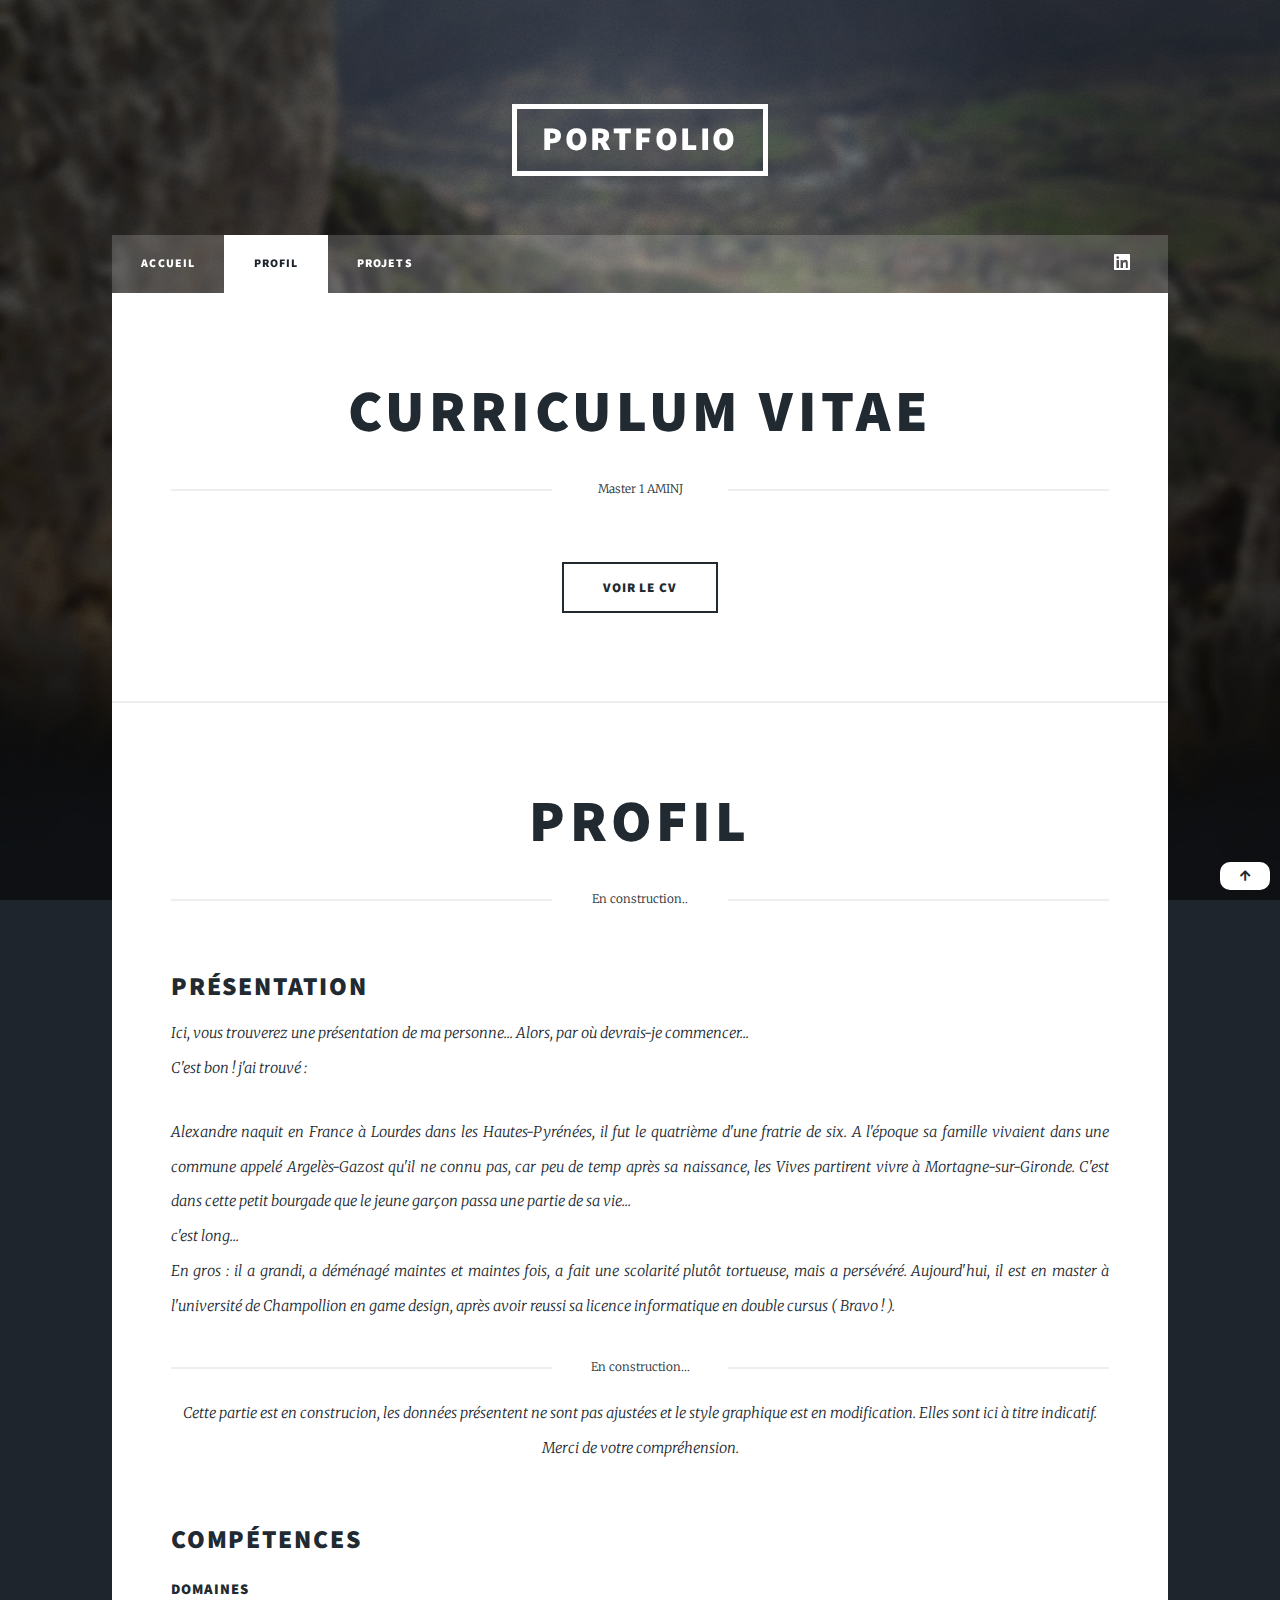
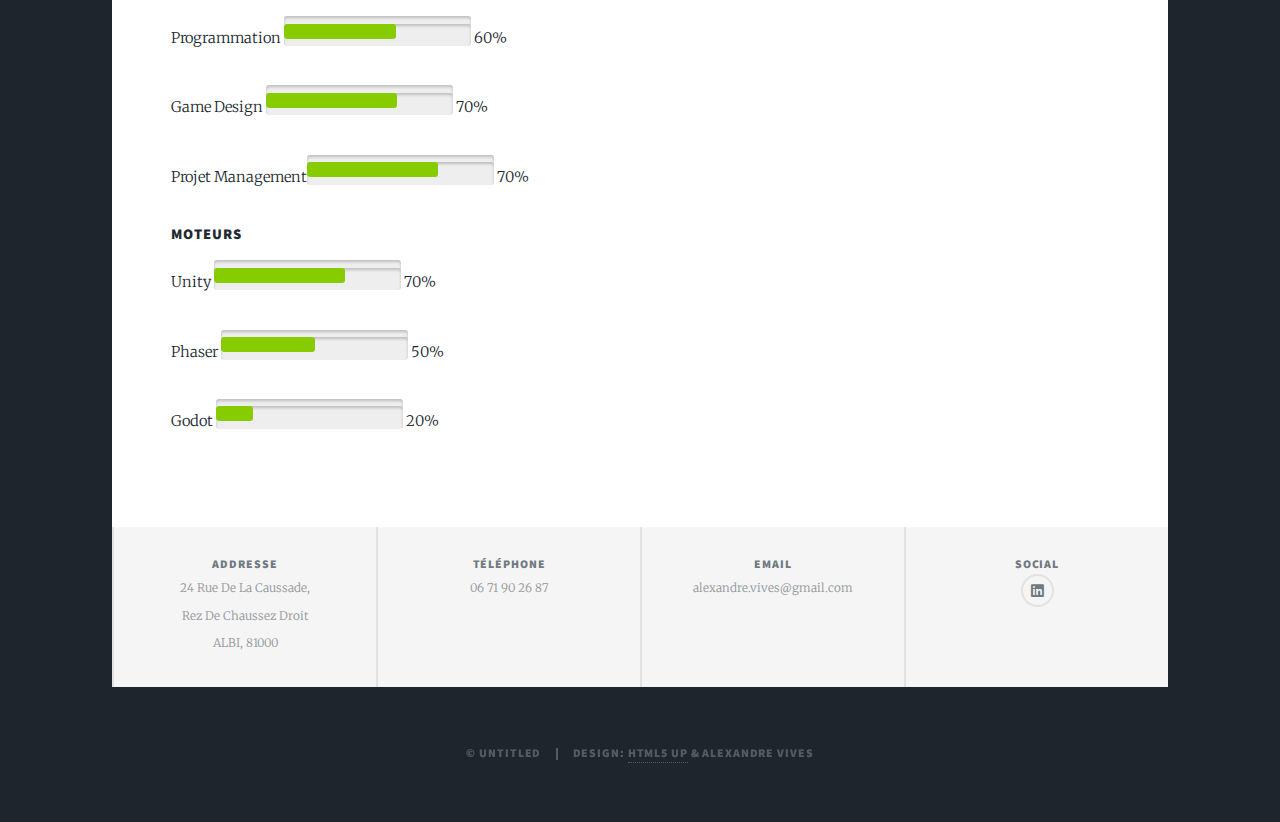
==== profil.html @ 9de9e800 "Add files via upload" ====
<!DOCTYPE HTML>
<!--
	Massively by HTML5 UP
	html5up.net | @ajlkn
	Free for personal and commercial use under the CCA 3.0 license (html5up.net/license)
-->
<html>
	<head>
		<title>Curriculum Vitae - Portfolio Alexandre Vives</title>
		<meta charset="utf-8" />
		<meta name="viewport" content="width=device-width, initial-scale=1, user-scalable=no" />
		<link rel="stylesheet" href="assets/css/main.css" />
		<noscript><link rel="stylesheet" href="assets/css/noscript.css" /></noscript>
	</head>
	<body class="is-preload">
		<a id="myBtn" href="#header" class="icon solid solo fa-arrow-up scrolly"></a>
		<!-- Wrapper -->
			<div id="wrapper">

				<!-- Header -->
					<header id="header">
						<a href="index.html" class="logo">Portfolio</a>
					</header>

				<div id="navInsert">

				</div>

				<!-- Main -->
					<div id="main">
						<!-- CV -->
						<article class="post">
							<header class="major">
								<h2>Curriculum Vitae</h2>
								<span class="announce">Master 1 AMINJ</span>
							</header>
							<ul class="actions special">
								<li><a href="https://drive.google.com/open?id=1Zf-9jt9kd5kHtV3uzMvrws8bIlrzNsgl" target="_blank" class="button large">Voir le CV</a></li>
							</ul>							
						</article>

						<!-- Profil -->

						
						<section class="post">
							<article>
								<header class="major">
									<h2>Profil</h2>
									<span class="announce">En construction..</span>
								</header>	
							</article>

							<article>
								<header>
									<h2>Présentation</h2>
									<p>Ici, vous trouverez une présentation de ma personne... Alors, par où devrais-je commencer...</br>
										C'est bon ! j'ai trouvé :</p>
									<p><em>Alexandre naquit en France à Lourdes dans les Hautes-Pyrénées, il fut le quatrième d'une fratrie de six. A l'époque sa famille vivaient dans une commune appelé Argelès-Gazost qu'il ne connu pas, car peu de temp après sa naissance, les Vives partirent vivre à Mortagne-sur-Gironde. C'est dans cette petit bourgade que le jeune garçon passa une partie de sa vie...</em> </br>c'est long... </br>
										En gros : il a grandi, a déménagé maintes et maintes fois, a fait une scolarité plutôt tortueuse, mais a persévéré. Aujourd'hui, il est en master à l'université de Champollion en game design, après avoir reussi sa licence informatique en double cursus ( Bravo ! ). </p>
								</header>
							</article>
							
							<article>
								<header class="major">
									<span class="announce">En construction...</span>
									<p>Cette partie est en construcion, les données présentent ne sont pas ajustées et le style graphique est en modification. Elles sont ici à titre indicatif. Merci de votre compréhension.</p>
								</header>	
							</article>
							
							<article>
								<header>
									<h2>Compétences</h2>
								</header>
								<div>
									<div>
										<h4>Domaines</h4>
										<div class="xp styled">
											<p>Programmation <meter min="0" value="60" max="100"></meter> 60%</p>
											<p>Game Design <meter min="0" value="70" max="100"></meter> 70%</p>
											<p>Projet Management<meter min="0" value="70" max="100"></meter> 70%</p>
										</div>
									</div>
									<div>
										<h4>Moteurs</h4>
										<div class="xp styled">
											<p>Unity <meter min="0" value="70" max="100"></meter> 70%</p>
											<p>Phaser <meter min="0" value="50" max="100"></meter> 50%</p>
											<p>Godot <meter min="0" value="20" max="100"></meter> 20%</p>
										</div>
									</div>
								</div>
								
							</article>
						</section>

							

					</div>

				<!-- Footer -->
			<div id="footerInsert">

			</div>

		<!-- Scripts -->
			<script src="assets/js/jquery.min.js"></script>
			<script src="assets/js/jquery.scrollex.min.js"></script>
			<script src="assets/js/jquery.scrolly.min.js"></script>
			<script src="assets/js/browser.min.js"></script>
			<script src="assets/js/breakpoints.min.js"></script>
			<script src="assets/js/util.js"></script>
			<script src="assets/js/main.js"></script>
			<script src="assets/js/insertTemplate.js"></script>

	</body>
</html>
---- assets/css/main.css ----
@import url(fontawesome-all.min.css);
@import url("https://fonts.googleapis.com/css?family=Merriweather:300,700,300italic,700italic|Source+Sans+Pro:900");

/*
	Massively by HTML5 UP
	html5up.net | @ajlkn
	Free for personal and commercial use under the CCA 3.0 license (html5up.net/license)
*/

html, body, div, span, applet, object,
iframe, h1, h2, h3, h4, h5, h6, p, blockquote,
pre, a, abbr, acronym, address, big, cite,
code, del, dfn, em, img, ins, kbd, q, s, samp,
small, strike, strong, sub, sup, tt, var, b,
u, i, center, dl, dt, dd, ol, ul, li, fieldset,
form, label, legend, table, caption, tbody,
tfoot, thead, tr, th, td, article, aside,
canvas, details, embed, figure, figcaption,
footer, header, hgroup, menu, nav, output, ruby,
section, summary, time, mark, audio, video, iframe {
	margin: 0;
	padding: 0;
	border: 0;
	font-size: 100%;
	font: inherit;
	vertical-align: baseline;}

article, aside, details, figcaption, figure,
footer, header, hgroup, menu, nav, section {
	display: block;}

body {
	line-height: 1;
}

ol, ul {
	list-style: none;
}

blockquote, q {
	quotes: none;
}

	blockquote:before, blockquote:after, q:before, q:after {
		content: '';
		content: none;
	}

table {
	border-collapse: collapse;
	border-spacing: 0;
}

body {
	-webkit-text-size-adjust: none;
}

mark {
	background-color: transparent;
	color: inherit;
}

input::-moz-focus-inner {
	border: 0;
	padding: 0;
}

input, select, textarea {
	-moz-appearance: none;
	-webkit-appearance: none;
	-ms-appearance: none;
	appearance: none;
}

/* Barre de progression */
.styled meter {
  /* Reset the default appearance */
  -webkit-appearance: none;
  -moz-appearance: none;
  appearance: none;

  width: 20%;
  height: 30px;
  
  /* For Firefox */
  background: #EEE;
  box-shadow: 0 2px 3px rgba(0,0,0,0.2) inset;
  border-radius: 3px;
}

.styled meter::-webkit-meter-bar {
	background: #EEE;
	box-shadow: 0 2px 3px rgba(0,0,0,0.2) inset;
	border-radius: 3px;
  }
  
  .styled meter::-webkit-meter-optimum-value,
  .styled meter::-webkit-meter-suboptimum-value,
  .styled meter::-webkit-meter-even-less-good-value {
	border-radius: 3px;
  }
  
  .styled meter::-webkit-meter-optimum-value {
	background: #86CC00;
  }
  
  .styled meter::-webkit-meter-suboptimum-value {
	background: #FFDB1A;
  }
  
  .styled meter::-webkit-meter-even-less-good-value  {
	background: #CC4600;
  }
  
  
  /* Firefox */
  .styled meter::-moz-meter-bar {
	border-radius: 3px;
  }
  
  .styled meter:-moz-meter-optimum::-moz-meter-bar {
	background: #86CC00;
  }
  
  .styled meter:-moz-meter-sub-optimum::-moz-meter-bar {
	background: #FFDB1A;
  }
  
  .styled meter:-moz-meter-sub-sub-optimum::-moz-meter-bar {
	background: #CC4600;
  }

header > .announce {
	display: block;
	font-size: 0.8rem;
	height: 1;
	margin: 0 0 1rem 0;
	position: relative;
}

header.announce > .announce {
	font-size: 1rem;
	margin: 0 0 4rem 0;
}

	header.major > .announce:before, header.major > .announce:after {
		content: '';
		display: block;
		position: absolute;
		top: 50%;
		width: calc(50% - 6rem);
		border-top: solid 2px;
	}

	header.major > .announce:before {
		left: 0;
	}

	header.major > .announce:after {
		right: 0;
	}

	header.major .announce:before, header.major .announce:after {
		border-top-color: #eeeeee;
	}

/*Floating Back-To-Top Button*/
#myBtn {
	position: fixed;
	text-align: center;
	bottom: 10px;
	right: 10px;
	max-width: 50px;
	width: 100%;
	font-size: 12px;
	border-color: rgba(255, 255, 255, 0.2);
	background-color: rgb(255,255,255);
	border-radius: 10px;
	z-index: 2;

}
/*On Hover Color Change*/
#myBtn:hover {
	background-color: rgba(255, 255, 255, 0.2);
}

/* Basic */

	@-ms-viewport {
		width: device-width;
	}

	body {
		-ms-overflow-style: scrollbar;
	}

	@media screen and (max-width: 480px) {

		html, body {
			min-width: 320px;
		}

	}

	html {
		box-sizing: border-box;
	}

	*, *:before, *:after {
		box-sizing: inherit;
	}

	body {
		background-color: #1e252d;
	}

		body.is-preload *, body.is-preload *:before, body.is-preload *:after {
			-moz-animation: none !important;
			-webkit-animation: none !important;
			-ms-animation: none !important;
			animation: none !important;
			-moz-transition: none !important;
			-webkit-transition: none !important;
			-ms-transition: none !important;
			transition: none !important;
		}

/* Type */

	html {
		font-size: 16pt;
	}

		@media screen and (max-width: 1680px) {

			html {
				font-size: 12pt;
			}

		}

		@media screen and (max-width: 1280px) {

			html {
				font-size: 11pt;
			}

		}

		@media screen and (max-width: 360px) {

			html {
				font-size: 10pt;
			}

		}

	body {
		color: #212931;
	}

	body, input, select, textarea {
		font-family: "Merriweather", Georgia, serif;
		font-weight: 300;
		font-size: 1rem;
		line-height: 2.375;
	}

	a {
		-moz-transition: color 0.2s ease-in-out, background-color 0.2s ease-in-out, border-color 0.2s ease-in-out, box-shadow 0.2s ease-in-out;
		-webkit-transition: color 0.2s ease-in-out, background-color 0.2s ease-in-out, border-color 0.2s ease-in-out, box-shadow 0.2s ease-in-out;
		-ms-transition: color 0.2s ease-in-out, background-color 0.2s ease-in-out, border-color 0.2s ease-in-out, box-shadow 0.2s ease-in-out;
		transition: color 0.2s ease-in-out, background-color 0.2s ease-in-out, border-color 0.2s ease-in-out, box-shadow 0.2s ease-in-out;
		border-bottom: dotted 1px;
		text-decoration: none;
	}

		a:hover {
			border-bottom-color: transparent;
		}

	strong, b {
		font-weight: 600;
	}

	em, i {
		font-style: italic;
	}

	p {
		text-align: justify;
		margin: 0 0 2rem 0;
	}

	h1, h2, h3, h4, h5, h6 {
		font-family: "Source Sans Pro", Helvetica, sans-serif;
		font-weight: 900;
		line-height: 1.5;
		letter-spacing: 0.075em;
		text-transform: uppercase;
		margin: 0 0 1rem 0;
	}

		h1 a, h2 a, h3 a, h4 a, h5 a, h6 a {
			border-bottom: 0;
			color: inherit;
			text-decoration: none;
		}

	h1 {
		font-size: 4rem;
		line-height: 1.1;
		margin: 0 0 2rem 0;
	}

	h2 {
		font-size: 1.75rem;
		line-height: 1.3;
		margin: 0 0 1.5rem 0;
	}

	h3 {
		font-size: 1.25rem;
		margin: 0 0 1.5rem 0;
	}

	h4 {
		font-size: 1rem;
	}

	h5 {
		font-size: 0.9rem;
	}

	h6 {
		font-size: 0.8rem;
	}

	sub {
		font-size: 0.8rem;
		position: relative;
		top: 0.5rem;
	}

	sup {
		font-size: 0.8rem;
		position: relative;
		top: -0.5rem;
	}

	blockquote {
		border-left: solid 4px;
		font-style: italic;
		margin: 0 0 2rem 0;
		padding: 0.5rem 0 0.5rem 2rem;
	}

	code {
		border: solid 2px;
		font-family: "Courier New", monospace;
		font-size: 0.9rem;
		margin: 0 0.25rem;
		padding: 0.25rem 0.65rem;
	}

	pre {
		-webkit-overflow-scrolling: touch;
		font-family: "Courier New", monospace;
		font-size: 0.9rem;
		margin: 0 0 2rem 0;
	}

		pre code {
			display: block;
			line-height: 1.75;
			padding: 1rem 1.5rem;
			overflow-x: auto;
		}

	hr {
		border: 0;
		border-bottom: solid 2px;
		margin: 3rem 0;
	}

		hr.major {
			margin: 5rem 0;
		}

	.align-left {
		text-align: left;
	}

	.align-center {
		text-align: center;
	}

	.align-right {
		text-align: right;
	}

	input, select, textarea {
		color: #212931;
	}

	a {
		color: #212931;
		border-bottom-color: rgba(33, 41, 49, 0.5);
	}

		a:hover {
			border-bottom-color: transparent;
			color: #18bfef !important;
		}

	strong, b {
		color: #212931;
	}

	h1, h2, h3, h4, h5, h6 {
		color: #212931;
	}

	blockquote {
		border-left-color: #eeeeee;
	}

	code {
		background: rgba(220, 220, 220, 0.25);
		border-color: #eeeeee;
	}

	hr {
		border-bottom-color: #eeeeee;
	}

/* Row */

	.row {
		display: flex;
		flex-wrap: wrap;
		box-sizing: border-box;
		align-items: stretch;
	}

		.row > * {
			box-sizing: border-box;
		}

		.row.gtr-uniform > * > :last-child {
			margin-bottom: 0;
		}

		.row.aln-left {
			justify-content: flex-start;
		}

		.row.aln-center {
			justify-content: center;
		}

		.row.aln-right {
			justify-content: flex-end;
		}

		.row.aln-top {
			align-items: flex-start;
		}

		.row.aln-middle {
			align-items: center;
		}

		.row.aln-bottom {
			align-items: flex-end;
		}

		.row > .imp {
			order: -1;
		}

		.row > .col-1 {
			width: 8.33333%;
		}

		.row > .off-1 {
			margin-left: 8.33333%;
		}

		.row > .col-2 {
			width: 16.66667%;
		}

		.row > .off-2 {
			margin-left: 16.66667%;
		}

		.row > .col-3 {
			width: 25%;
		}

		.row > .off-3 {
			margin-left: 25%;
		}

		.row > .col-4 {
			width: 33.33333%;
		}

		.row > .off-4 {
			margin-left: 33.33333%;
		}

		.row > .col-5 {
			width: 41.66667%;
		}

		.row > .off-5 {
			margin-left: 41.66667%;
		}

		.row > .col-6 {
			width: 50%;
		}

		.row > .off-6 {
			margin-left: 50%;
		}

		.row > .col-7 {
			width: 58.33333%;
		}

		.row > .off-7 {
			margin-left: 58.33333%;
		}

		.row > .col-8 {
			width: 66.66667%;
		}

		.row > .off-8 {
			margin-left: 66.66667%;
		}

		.row > .col-9 {
			width: 75%;
		}

		.row > .off-9 {
			margin-left: 75%;
		}

		.row > .col-10 {
			width: 83.33333%;
		}

		.row > .off-10 {
			margin-left: 83.33333%;
		}

		.row > .col-11 {
			width: 91.66667%;
		}

		.row > .off-11 {
			margin-left: 91.66667%;
		}

		.row > .col-12 {
			width: 100%;
		}

		.row > .off-12 {
			margin-left: 100%;
		}

		.row.gtr-0 {
			margin-top: 0;
			margin-left: 0rem;
		}

			.row.gtr-0 > * {
				padding: 0 0 0 0rem;
			}

			.row.gtr-0.gtr-uniform {
				margin-top: 0rem;
			}

				.row.gtr-0.gtr-uniform > * {
					padding-top: 0rem;
				}

		.row.gtr-25 {
			margin-top: 0;
			margin-left: -0.375rem;
		}

			.row.gtr-25 > * {
				padding: 0 0 0 0.375rem;
			}

			.row.gtr-25.gtr-uniform {
				margin-top: -0.375rem;
			}

				.row.gtr-25.gtr-uniform > * {
					padding-top: 0.375rem;
				}

		.row.gtr-50 {
			margin-top: 0;
			margin-left: -0.75rem;
		}

			.row.gtr-50 > * {
				padding: 0 0 0 0.75rem;
			}

			.row.gtr-50.gtr-uniform {
				margin-top: -0.75rem;
			}

				.row.gtr-50.gtr-uniform > * {
					padding-top: 0.75rem;
				}

		.row {
			margin-top: 0;
			margin-left: -1.5rem;
		}

			.row > * {
				padding: 0 0 0 1.5rem;
			}

			.row.gtr-uniform {
				margin-top: -1.5rem;
			}

				.row.gtr-uniform > * {
					padding-top: 1.5rem;
				}

		.row.gtr-150 {
			margin-top: 0;
			margin-left: -2.25rem;
		}

			.row.gtr-150 > * {
				padding: 0 0 0 2.25rem;
			}

			.row.gtr-150.gtr-uniform {
				margin-top: -2.25rem;
			}

				.row.gtr-150.gtr-uniform > * {
					padding-top: 2.25rem;
				}

		.row.gtr-200 {
			margin-top: 0;
			margin-left: -3rem;
		}

			.row.gtr-200 > * {
				padding: 0 0 0 3rem;
			}

			.row.gtr-200.gtr-uniform {
				margin-top: -3rem;
			}

				.row.gtr-200.gtr-uniform > * {
					padding-top: 3rem;
				}

		@media screen and (max-width: 1680px) {

			.row {
				display: flex;
				flex-wrap: wrap;
				box-sizing: border-box;
				align-items: stretch;
			}

				.row > * {
					box-sizing: border-box;
				}

				.row.gtr-uniform > * > :last-child {
					margin-bottom: 0;
				}

				.row.aln-left {
					justify-content: flex-start;
				}

				.row.aln-center {
					justify-content: center;
				}

				.row.aln-right {
					justify-content: flex-end;
				}

				.row.aln-top {
					align-items: flex-start;
				}

				.row.aln-middle {
					align-items: center;
				}

				.row.aln-bottom {
					align-items: flex-end;
				}

				.row > .imp-xlarge {
					order: -1;
				}

				.row > .col-1-xlarge {
					width: 8.33333%;
				}

				.row > .off-1-xlarge {
					margin-left: 8.33333%;
				}

				.row > .col-2-xlarge {
					width: 16.66667%;
				}

				.row > .off-2-xlarge {
					margin-left: 16.66667%;
				}

				.row > .col-3-xlarge {
					width: 25%;
				}

				.row > .off-3-xlarge {
					margin-left: 25%;
				}

				.row > .col-4-xlarge {
					width: 33.33333%;
				}

				.row > .off-4-xlarge {
					margin-left: 33.33333%;
				}

				.row > .col-5-xlarge {
					width: 41.66667%;
				}

				.row > .off-5-xlarge {
					margin-left: 41.66667%;
				}

				.row > .col-6-xlarge {
					width: 50%;
				}

				.row > .off-6-xlarge {
					margin-left: 50%;
				}

				.row > .col-7-xlarge {
					width: 58.33333%;
				}

				.row > .off-7-xlarge {
					margin-left: 58.33333%;
				}

				.row > .col-8-xlarge {
					width: 66.66667%;
				}

				.row > .off-8-xlarge {
					margin-left: 66.66667%;
				}

				.row > .col-9-xlarge {
					width: 75%;
				}

				.row > .off-9-xlarge {
					margin-left: 75%;
				}

				.row > .col-10-xlarge {
					width: 83.33333%;
				}

				.row > .off-10-xlarge {
					margin-left: 83.33333%;
				}

				.row > .col-11-xlarge {
					width: 91.66667%;
				}

				.row > .off-11-xlarge {
					margin-left: 91.66667%;
				}

				.row > .col-12-xlarge {
					width: 100%;
				}

				.row > .off-12-xlarge {
					margin-left: 100%;
				}

				.row.gtr-0 {
					margin-top: 0;
					margin-left: 0rem;
				}

					.row.gtr-0 > * {
						padding: 0 0 0 0rem;
					}

					.row.gtr-0.gtr-uniform {
						margin-top: 0rem;
					}

						.row.gtr-0.gtr-uniform > * {
							padding-top: 0rem;
						}

				.row.gtr-25 {
					margin-top: 0;
					margin-left: -0.375rem;
				}

					.row.gtr-25 > * {
						padding: 0 0 0 0.375rem;
					}

					.row.gtr-25.gtr-uniform {
						margin-top: -0.375rem;
					}

						.row.gtr-25.gtr-uniform > * {
							padding-top: 0.375rem;
						}

				.row.gtr-50 {
					margin-top: 0;
					margin-left: -0.75rem;
				}

					.row.gtr-50 > * {
						padding: 0 0 0 0.75rem;
					}

					.row.gtr-50.gtr-uniform {
						margin-top: -0.75rem;
					}

						.row.gtr-50.gtr-uniform > * {
							padding-top: 0.75rem;
						}

				.row {
					margin-top: 0;
					margin-left: -1.5rem;
				}

					.row > * {
						padding: 0 0 0 1.5rem;
					}

					.row.gtr-uniform {
						margin-top: -1.5rem;
					}

						.row.gtr-uniform > * {
							padding-top: 1.5rem;
						}

				.row.gtr-150 {
					margin-top: 0;
					margin-left: -2.25rem;
				}

					.row.gtr-150 > * {
						padding: 0 0 0 2.25rem;
					}

					.row.gtr-150.gtr-uniform {
						margin-top: -2.25rem;
					}

						.row.gtr-150.gtr-uniform > * {
							padding-top: 2.25rem;
						}

				.row.gtr-200 {
					margin-top: 0;
					margin-left: -3rem;
				}

					.row.gtr-200 > * {
						padding: 0 0 0 3rem;
					}

					.row.gtr-200.gtr-uniform {
						margin-top: -3rem;
					}

						.row.gtr-200.gtr-uniform > * {
							padding-top: 3rem;
						}

		}

		@media screen and (max-width: 1280px) {

			.row {
				display: flex;
				flex-wrap: wrap;
				box-sizing: border-box;
				align-items: stretch;
			}

				.row > * {
					box-sizing: border-box;
				}

				.row.gtr-uniform > * > :last-child {
					margin-bottom: 0;
				}

				.row.aln-left {
					justify-content: flex-start;
				}

				.row.aln-center {
					justify-content: center;
				}

				.row.aln-right {
					justify-content: flex-end;
				}

				.row.aln-top {
					align-items: flex-start;
				}

				.row.aln-middle {
					align-items: center;
				}

				.row.aln-bottom {
					align-items: flex-end;
				}

				.row > .imp-large {
					order: -1;
				}

				.row > .col-1-large {
					width: 8.33333%;
				}

				.row > .off-1-large {
					margin-left: 8.33333%;
				}

				.row > .col-2-large {
					width: 16.66667%;
				}

				.row > .off-2-large {
					margin-left: 16.66667%;
				}

				.row > .col-3-large {
					width: 25%;
				}

				.row > .off-3-large {
					margin-left: 25%;
				}

				.row > .col-4-large {
					width: 33.33333%;
				}

				.row > .off-4-large {
					margin-left: 33.33333%;
				}

				.row > .col-5-large {
					width: 41.66667%;
				}

				.row > .off-5-large {
					margin-left: 41.66667%;
				}

				.row > .col-6-large {
					width: 50%;
				}

				.row > .off-6-large {
					margin-left: 50%;
				}

				.row > .col-7-large {
					width: 58.33333%;
				}

				.row > .off-7-large {
					margin-left: 58.33333%;
				}

				.row > .col-8-large {
					width: 66.66667%;
				}

				.row > .off-8-large {
					margin-left: 66.66667%;
				}

				.row > .col-9-large {
					width: 75%;
				}

				.row > .off-9-large {
					margin-left: 75%;
				}

				.row > .col-10-large {
					width: 83.33333%;
				}

				.row > .off-10-large {
					margin-left: 83.33333%;
				}

				.row > .col-11-large {
					width: 91.66667%;
				}

				.row > .off-11-large {
					margin-left: 91.66667%;
				}

				.row > .col-12-large {
					width: 100%;
				}

				.row > .off-12-large {
					margin-left: 100%;
				}

				.row.gtr-0 {
					margin-top: 0;
					margin-left: 0rem;
				}

					.row.gtr-0 > * {
						padding: 0 0 0 0rem;
					}

					.row.gtr-0.gtr-uniform {
						margin-top: 0rem;
					}

						.row.gtr-0.gtr-uniform > * {
							padding-top: 0rem;
						}

				.row.gtr-25 {
					margin-top: 0;
					margin-left: -0.375rem;
				}

					.row.gtr-25 > * {
						padding: 0 0 0 0.375rem;
					}

					.row.gtr-25.gtr-uniform {
						margin-top: -0.375rem;
					}

						.row.gtr-25.gtr-uniform > * {
							padding-top: 0.375rem;
						}

				.row.gtr-50 {
					margin-top: 0;
					margin-left: -0.75rem;
				}

					.row.gtr-50 > * {
						padding: 0 0 0 0.75rem;
					}

					.row.gtr-50.gtr-uniform {
						margin-top: -0.75rem;
					}

						.row.gtr-50.gtr-uniform > * {
							padding-top: 0.75rem;
						}

				.row {
					margin-top: 0;
					margin-left: -1.5rem;
				}

					.row > * {
						padding: 0 0 0 1.5rem;
					}

					.row.gtr-uniform {
						margin-top: -1.5rem;
					}

						.row.gtr-uniform > * {
							padding-top: 1.5rem;
						}

				.row.gtr-150 {
					margin-top: 0;
					margin-left: -2.25rem;
				}

					.row.gtr-150 > * {
						padding: 0 0 0 2.25rem;
					}

					.row.gtr-150.gtr-uniform {
						margin-top: -2.25rem;
					}

						.row.gtr-150.gtr-uniform > * {
							padding-top: 2.25rem;
						}

				.row.gtr-200 {
					margin-top: 0;
					margin-left: -3rem;
				}

					.row.gtr-200 > * {
						padding: 0 0 0 3rem;
					}

					.row.gtr-200.gtr-uniform {
						margin-top: -3rem;
					}

						.row.gtr-200.gtr-uniform > * {
							padding-top: 3rem;
						}

		}

		@media screen and (max-width: 980px) {

			.row {
				display: flex;
				flex-wrap: wrap;
				box-sizing: border-box;
				align-items: stretch;
			}

				.row > * {
					box-sizing: border-box;
				}

				.row.gtr-uniform > * > :last-child {
					margin-bottom: 0;
				}

				.row.aln-left {
					justify-content: flex-start;
				}

				.row.aln-center {
					justify-content: center;
				}

				.row.aln-right {
					justify-content: flex-end;
				}

				.row.aln-top {
					align-items: flex-start;
				}

				.row.aln-middle {
					align-items: center;
				}

				.row.aln-bottom {
					align-items: flex-end;
				}

				.row > .imp-medium {
					order: -1;
				}

				.row > .col-1-medium {
					width: 8.33333%;
				}

				.row > .off-1-medium {
					margin-left: 8.33333%;
				}

				.row > .col-2-medium {
					width: 16.66667%;
				}

				.row > .off-2-medium {
					margin-left: 16.66667%;
				}

				.row > .col-3-medium {
					width: 25%;
				}

				.row > .off-3-medium {
					margin-left: 25%;
				}

				.row > .col-4-medium {
					width: 33.33333%;
				}

				.row > .off-4-medium {
					margin-left: 33.33333%;
				}

				.row > .col-5-medium {
					width: 41.66667%;
				}

				.row > .off-5-medium {
					margin-left: 41.66667%;
				}

				.row > .col-6-medium {
					width: 50%;
				}

				.row > .off-6-medium {
					margin-left: 50%;
				}

				.row > .col-7-medium {
					width: 58.33333%;
				}

				.row > .off-7-medium {
					margin-left: 58.33333%;
				}

				.row > .col-8-medium {
					width: 66.66667%;
				}

				.row > .off-8-medium {
					margin-left: 66.66667%;
				}

				.row > .col-9-medium {
					width: 75%;
				}

				.row > .off-9-medium {
					margin-left: 75%;
				}

				.row > .col-10-medium {
					width: 83.33333%;
				}

				.row > .off-10-medium {
					margin-left: 83.33333%;
				}

				.row > .col-11-medium {
					width: 91.66667%;
				}

				.row > .off-11-medium {
					margin-left: 91.66667%;
				}

				.row > .col-12-medium {
					width: 100%;
				}

				.row > .off-12-medium {
					margin-left: 100%;
				}

				.row.gtr-0 {
					margin-top: 0;
					margin-left: 0rem;
				}

					.row.gtr-0 > * {
						padding: 0 0 0 0rem;
					}

					.row.gtr-0.gtr-uniform {
						margin-top: 0rem;
					}

						.row.gtr-0.gtr-uniform > * {
							padding-top: 0rem;
						}

				.row.gtr-25 {
					margin-top: 0;
					margin-left: -0.375rem;
				}

					.row.gtr-25 > * {
						padding: 0 0 0 0.375rem;
					}

					.row.gtr-25.gtr-uniform {
						margin-top: -0.375rem;
					}

						.row.gtr-25.gtr-uniform > * {
							padding-top: 0.375rem;
						}

				.row.gtr-50 {
					margin-top: 0;
					margin-left: -0.75rem;
				}

					.row.gtr-50 > * {
						padding: 0 0 0 0.75rem;
					}

					.row.gtr-50.gtr-uniform {
						margin-top: -0.75rem;
					}

						.row.gtr-50.gtr-uniform > * {
							padding-top: 0.75rem;
						}

				.row {
					margin-top: 0;
					margin-left: -1.5rem;
				}

					.row > * {
						padding: 0 0 0 1.5rem;
					}

					.row.gtr-uniform {
						margin-top: -1.5rem;
					}

						.row.gtr-uniform > * {
							padding-top: 1.5rem;
						}

				.row.gtr-150 {
					margin-top: 0;
					margin-left: -2.25rem;
				}

					.row.gtr-150 > * {
						padding: 0 0 0 2.25rem;
					}

					.row.gtr-150.gtr-uniform {
						margin-top: -2.25rem;
					}

						.row.gtr-150.gtr-uniform > * {
							padding-top: 2.25rem;
						}

				.row.gtr-200 {
					margin-top: 0;
					margin-left: -3rem;
				}

					.row.gtr-200 > * {
						padding: 0 0 0 3rem;
					}

					.row.gtr-200.gtr-uniform {
						margin-top: -3rem;
					}

						.row.gtr-200.gtr-uniform > * {
							padding-top: 3rem;
						}

		}

		@media screen and (max-width: 736px) {

			.row {
				display: flex;
				flex-wrap: wrap;
				box-sizing: border-box;
				align-items: stretch;
			}

				.row > * {
					box-sizing: border-box;
				}

				.row.gtr-uniform > * > :last-child {
					margin-bottom: 0;
				}

				.row.aln-left {
					justify-content: flex-start;
				}

				.row.aln-center {
					justify-content: center;
				}

				.row.aln-right {
					justify-content: flex-end;
				}

				.row.aln-top {
					align-items: flex-start;
				}

				.row.aln-middle {
					align-items: center;
				}

				.row.aln-bottom {
					align-items: flex-end;
				}

				.row > .imp-small {
					order: -1;
				}

				.row > .col-1-small {
					width: 8.33333%;
				}

				.row > .off-1-small {
					margin-left: 8.33333%;
				}

				.row > .col-2-small {
					width: 16.66667%;
				}

				.row > .off-2-small {
					margin-left: 16.66667%;
				}

				.row > .col-3-small {
					width: 25%;
				}

				.row > .off-3-small {
					margin-left: 25%;
				}

				.row > .col-4-small {
					width: 33.33333%;
				}

				.row > .off-4-small {
					margin-left: 33.33333%;
				}

				.row > .col-5-small {
					width: 41.66667%;
				}

				.row > .off-5-small {
					margin-left: 41.66667%;
				}

				.row > .col-6-small {
					width: 50%;
				}

				.row > .off-6-small {
					margin-left: 50%;
				}

				.row > .col-7-small {
					width: 58.33333%;
				}

				.row > .off-7-small {
					margin-left: 58.33333%;
				}

				.row > .col-8-small {
					width: 66.66667%;
				}

				.row > .off-8-small {
					margin-left: 66.66667%;
				}

				.row > .col-9-small {
					width: 75%;
				}

				.row > .off-9-small {
					margin-left: 75%;
				}

				.row > .col-10-small {
					width: 83.33333%;
				}

				.row > .off-10-small {
					margin-left: 83.33333%;
				}

				.row > .col-11-small {
					width: 91.66667%;
				}

				.row > .off-11-small {
					margin-left: 91.66667%;
				}

				.row > .col-12-small {
					width: 100%;
				}

				.row > .off-12-small {
					margin-left: 100%;
				}

				.row.gtr-0 {
					margin-top: 0;
					margin-left: 0rem;
				}

					.row.gtr-0 > * {
						padding: 0 0 0 0rem;
					}

					.row.gtr-0.gtr-uniform {
						margin-top: 0rem;
					}

						.row.gtr-0.gtr-uniform > * {
							padding-top: 0rem;
						}

				.row.gtr-25 {
					margin-top: 0;
					margin-left: -0.375rem;
				}

					.row.gtr-25 > * {
						padding: 0 0 0 0.375rem;
					}

					.row.gtr-25.gtr-uniform {
						margin-top: -0.375rem;
					}

						.row.gtr-25.gtr-uniform > * {
							padding-top: 0.375rem;
						}

				.row.gtr-50 {
					margin-top: 0;
					margin-left: -0.75rem;
				}

					.row.gtr-50 > * {
						padding: 0 0 0 0.75rem;
					}

					.row.gtr-50.gtr-uniform {
						margin-top: -0.75rem;
					}

						.row.gtr-50.gtr-uniform > * {
							padding-top: 0.75rem;
						}

				.row {
					margin-top: 0;
					margin-left: -1.5rem;
				}

					.row > * {
						padding: 0 0 0 1.5rem;
					}

					.row.gtr-uniform {
						margin-top: -1.5rem;
					}

						.row.gtr-uniform > * {
							padding-top: 1.5rem;
						}

				.row.gtr-150 {
					margin-top: 0;
					margin-left: -2.25rem;
				}

					.row.gtr-150 > * {
						padding: 0 0 0 2.25rem;
					}

					.row.gtr-150.gtr-uniform {
						margin-top: -2.25rem;
					}

						.row.gtr-150.gtr-uniform > * {
							padding-top: 2.25rem;
						}

				.row.gtr-200 {
					margin-top: 0;
					margin-left: -3rem;
				}

					.row.gtr-200 > * {
						padding: 0 0 0 3rem;
					}

					.row.gtr-200.gtr-uniform {
						margin-top: -3rem;
					}

						.row.gtr-200.gtr-uniform > * {
							padding-top: 3rem;
						}

		}

		@media screen and (max-width: 480px) {

			.row {
				display: flex;
				flex-wrap: wrap;
				box-sizing: border-box;
				align-items: stretch;
			}

				.row > * {
					box-sizing: border-box;
				}

				.row.gtr-uniform > * > :last-child {
					margin-bottom: 0;
				}

				.row.aln-left {
					justify-content: flex-start;
				}

				.row.aln-center {
					justify-content: center;
				}

				.row.aln-right {
					justify-content: flex-end;
				}

				.row.aln-top {
					align-items: flex-start;
				}

				.row.aln-middle {
					align-items: center;
				}

				.row.aln-bottom {
					align-items: flex-end;
				}

				.row > .imp-xsmall {
					order: -1;
				}

				.row > .col-1-xsmall {
					width: 8.33333%;
				}

				.row > .off-1-xsmall {
					margin-left: 8.33333%;
				}

				.row > .col-2-xsmall {
					width: 16.66667%;
				}

				.row > .off-2-xsmall {
					margin-left: 16.66667%;
				}

				.row > .col-3-xsmall {
					width: 25%;
				}

				.row > .off-3-xsmall {
					margin-left: 25%;
				}

				.row > .col-4-xsmall {
					width: 33.33333%;
				}

				.row > .off-4-xsmall {
					margin-left: 33.33333%;
				}

				.row > .col-5-xsmall {
					width: 41.66667%;
				}

				.row > .off-5-xsmall {
					margin-left: 41.66667%;
				}

				.row > .col-6-xsmall {
					width: 50%;
				}

				.row > .off-6-xsmall {
					margin-left: 50%;
				}

				.row > .col-7-xsmall {
					width: 58.33333%;
				}

				.row > .off-7-xsmall {
					margin-left: 58.33333%;
				}

				.row > .col-8-xsmall {
					width: 66.66667%;
				}

				.row > .off-8-xsmall {
					margin-left: 66.66667%;
				}

				.row > .col-9-xsmall {
					width: 75%;
				}

				.row > .off-9-xsmall {
					margin-left: 75%;
				}

				.row > .col-10-xsmall {
					width: 83.33333%;
				}

				.row > .off-10-xsmall {
					margin-left: 83.33333%;
				}

				.row > .col-11-xsmall {
					width: 91.66667%;
				}

				.row > .off-11-xsmall {
					margin-left: 91.66667%;
				}

				.row > .col-12-xsmall {
					width: 100%;
				}

				.row > .off-12-xsmall {
					margin-left: 100%;
				}

				.row.gtr-0 {
					margin-top: 0;
					margin-left: 0rem;
				}

					.row.gtr-0 > * {
						padding: 0 0 0 0rem;
					}

					.row.gtr-0.gtr-uniform {
						margin-top: 0rem;
					}

						.row.gtr-0.gtr-uniform > * {
							padding-top: 0rem;
						}

				.row.gtr-25 {
					margin-top: 0;
					margin-left: -0.375rem;
				}

					.row.gtr-25 > * {
						padding: 0 0 0 0.375rem;
					}

					.row.gtr-25.gtr-uniform {
						margin-top: -0.375rem;
					}

						.row.gtr-25.gtr-uniform > * {
							padding-top: 0.375rem;
						}

				.row.gtr-50 {
					margin-top: 0;
					margin-left: -0.75rem;
				}

					.row.gtr-50 > * {
						padding: 0 0 0 0.75rem;
					}

					.row.gtr-50.gtr-uniform {
						margin-top: -0.75rem;
					}

						.row.gtr-50.gtr-uniform > * {
							padding-top: 0.75rem;
						}

				.row {
					margin-top: 0;
					margin-left: -1.5rem;
				}

					.row > * {
						padding: 0 0 0 1.5rem;
					}

					.row.gtr-uniform {
						margin-top: -1.5rem;
					}

						.row.gtr-uniform > * {
							padding-top: 1.5rem;
						}

				.row.gtr-150 {
					margin-top: 0;
					margin-left: -2.25rem;
				}

					.row.gtr-150 > * {
						padding: 0 0 0 2.25rem;
					}

					.row.gtr-150.gtr-uniform {
						margin-top: -2.25rem;
					}

						.row.gtr-150.gtr-uniform > * {
							padding-top: 2.25rem;
						}

				.row.gtr-200 {
					margin-top: 0;
					margin-left: -3rem;
				}

					.row.gtr-200 > * {
						padding: 0 0 0 3rem;
					}

					.row.gtr-200.gtr-uniform {
						margin-top: -3rem;
					}

						.row.gtr-200.gtr-uniform > * {
							padding-top: 3rem;
						}

		}

		@media screen and (max-width: 360px) {

			.row {
				display: flex;
				flex-wrap: wrap;
				box-sizing: border-box;
				align-items: stretch;
			}

				.row > * {
					box-sizing: border-box;
				}

				.row.gtr-uniform > * > :last-child {
					margin-bottom: 0;
				}

				.row.aln-left {
					justify-content: flex-start;
				}

				.row.aln-center {
					justify-content: center;
				}

				.row.aln-right {
					justify-content: flex-end;
				}

				.row.aln-top {
					align-items: flex-start;
				}

				.row.aln-middle {
					align-items: center;
				}

				.row.aln-bottom {
					align-items: flex-end;
				}

				.row > .imp-xxsmall {
					order: -1;
				}

				.row > .col-1-xxsmall {
					width: 8.33333%;
				}

				.row > .off-1-xxsmall {
					margin-left: 8.33333%;
				}

				.row > .col-2-xxsmall {
					width: 16.66667%;
				}

				.row > .off-2-xxsmall {
					margin-left: 16.66667%;
				}

				.row > .col-3-xxsmall {
					width: 25%;
				}

				.row > .off-3-xxsmall {
					margin-left: 25%;
				}

				.row > .col-4-xxsmall {
					width: 33.33333%;
				}

				.row > .off-4-xxsmall {
					margin-left: 33.33333%;
				}

				.row > .col-5-xxsmall {
					width: 41.66667%;
				}

				.row > .off-5-xxsmall {
					margin-left: 41.66667%;
				}

				.row > .col-6-xxsmall {
					width: 50%;
				}

				.row > .off-6-xxsmall {
					margin-left: 50%;
				}

				.row > .col-7-xxsmall {
					width: 58.33333%;
				}

				.row > .off-7-xxsmall {
					margin-left: 58.33333%;
				}

				.row > .col-8-xxsmall {
					width: 66.66667%;
				}

				.row > .off-8-xxsmall {
					margin-left: 66.66667%;
				}

				.row > .col-9-xxsmall {
					width: 75%;
				}

				.row > .off-9-xxsmall {
					margin-left: 75%;
				}

				.row > .col-10-xxsmall {
					width: 83.33333%;
				}

				.row > .off-10-xxsmall {
					margin-left: 83.33333%;
				}

				.row > .col-11-xxsmall {
					width: 91.66667%;
				}

				.row > .off-11-xxsmall {
					margin-left: 91.66667%;
				}

				.row > .col-12-xxsmall {
					width: 100%;
				}

				.row > .off-12-xxsmall {
					margin-left: 100%;
				}

				.row.gtr-0 {
					margin-top: 0;
					margin-left: 0rem;
				}

					.row.gtr-0 > * {
						padding: 0 0 0 0rem;
					}

					.row.gtr-0.gtr-uniform {
						margin-top: 0rem;
					}

						.row.gtr-0.gtr-uniform > * {
							padding-top: 0rem;
						}

				.row.gtr-25 {
					margin-top: 0;
					margin-left: -0.375rem;
				}

					.row.gtr-25 > * {
						padding: 0 0 0 0.375rem;
					}

					.row.gtr-25.gtr-uniform {
						margin-top: -0.375rem;
					}

						.row.gtr-25.gtr-uniform > * {
							padding-top: 0.375rem;
						}

				.row.gtr-50 {
					margin-top: 0;
					margin-left: -0.75rem;
				}

					.row.gtr-50 > * {
						padding: 0 0 0 0.75rem;
					}

					.row.gtr-50.gtr-uniform {
						margin-top: -0.75rem;
					}

						.row.gtr-50.gtr-uniform > * {
							padding-top: 0.75rem;
						}

				.row {
					margin-top: 0;
					margin-left: -1.5rem;
				}

					.row > * {
						padding: 0 0 0 1.5rem;
					}

					.row.gtr-uniform {
						margin-top: -1.5rem;
					}

						.row.gtr-uniform > * {
							padding-top: 1.5rem;
						}

				.row.gtr-150 {
					margin-top: 0;
					margin-left: -2.25rem;
				}

					.row.gtr-150 > * {
						padding: 0 0 0 2.25rem;
					}

					.row.gtr-150.gtr-uniform {
						margin-top: -2.25rem;
					}

						.row.gtr-150.gtr-uniform > * {
							padding-top: 2.25rem;
						}

				.row.gtr-200 {
					margin-top: 0;
					margin-left: -3rem;
				}

					.row.gtr-200 > * {
						padding: 0 0 0 3rem;
					}

					.row.gtr-200.gtr-uniform {
						margin-top: -3rem;
					}

						.row.gtr-200.gtr-uniform > * {
							padding-top: 3rem;
						}

		}

/* Box */

	.box {
		border: solid 2px;
		margin-bottom: 2rem;
		padding: 1.5rem;
	}

		.box > :last-child,
		.box > :last-child > :last-child,
		.box > :last-child > :last-child > :last-child {
			margin-bottom: 0;
		}

		.box.alt {
			border: 0;
			border-radius: 0;
			padding: 0;
		}

	.box {
		border-color: #eeeeee;
	}

/* Button */

	input[type="submit"],
	input[type="reset"],
	input[type="button"],
	button,
	.button {
		-moz-appearance: none;
		-webkit-appearance: none;
		-ms-appearance: none;
		appearance: none;
		-moz-transition: background-color 0.2s ease-in-out, box-shadow 0.2s ease-in-out, color 0.2s ease-in-out;
		-webkit-transition: background-color 0.2s ease-in-out, box-shadow 0.2s ease-in-out, color 0.2s ease-in-out;
		-ms-transition: background-color 0.2s ease-in-out, box-shadow 0.2s ease-in-out, color 0.2s ease-in-out;
		transition: background-color 0.2s ease-in-out, box-shadow 0.2s ease-in-out, color 0.2s ease-in-out;
		border: 0;
		border-radius: 0;
		cursor: pointer;
		display: inline-block;
		font-family: "Source Sans Pro", Helvetica, sans-serif;
		font-size: 0.8rem;
		font-weight: 900;
		letter-spacing: 0.075em;
		height: 3rem;
		line-height: 3rem;
		padding: 0 2rem;
		text-align: center;
		text-decoration: none;
		text-transform: uppercase;
		white-space: nowrap;
	}

		input[type="submit"].icon:before,
		input[type="reset"].icon:before,
		input[type="button"].icon:before,
		button.icon:before,
		.button.icon:before {
			margin-right: 0.5rem;
		}

		input[type="submit"].icon.solo,
		input[type="reset"].icon.solo,
		input[type="button"].icon.solo,
		button.icon.solo,
		.button.icon.solo {
			position: relative;
			width: 4rem;
			height: 4rem;
			line-height: 4rem;
			border-radius: 4rem;
			text-indent: 4rem;
			overflow: hidden;
			padding: 0;
			white-space: nowrap;
		}

			input[type="submit"].icon.solo:before,
			input[type="reset"].icon.solo:before,
			input[type="button"].icon.solo:before,
			button.icon.solo:before,
			.button.icon.solo:before {
				position: absolute;
				display: block;
				top: 0;
				left: 0;
				width: inherit;
				height: inherit;
				line-height: inherit;
				font-size: 1.25rem;
				margin-right: 0;
				text-align: center;
				text-indent: 0;
			}

		input[type="submit"].fit,
		input[type="reset"].fit,
		input[type="button"].fit,
		button.fit,
		.button.fit {
			width: 100%;
		}

		input[type="submit"].small,
		input[type="reset"].small,
		input[type="button"].small,
		button.small,
		.button.small {
			font-size: 0.7rem;
			height: 2.5rem;
			line-height: 2.5rem;
			padding: 0 1.5rem;
		}

		input[type="submit"].large,
		input[type="reset"].large,
		input[type="button"].large,
		button.large,
		.button.large {
			font-size: 0.9rem;
			height: 3.5rem;
			line-height: 3.5rem;
			padding: 0 2.75rem;
		}

		@media screen and (max-width: 980px) {

			input[type="submit"],
			input[type="reset"],
			input[type="button"],
			button,
			.button {
				font-size: 0.9rem;
				height: 3.25rem;
				line-height: 3.25rem;
			}

				input[type="submit"].large,
				input[type="reset"].large,
				input[type="button"].large,
				button.large,
				.button.large {
					font-size: 1rem;
					height: 3.75rem;
					line-height: 3.75rem;
				}

		}

		input[type="submit"].disabled, input[type="submit"]:disabled,
		input[type="reset"].disabled,
		input[type="reset"]:disabled,
		input[type="button"].disabled,
		input[type="button"]:disabled,
		button.disabled,
		button:disabled,
		.button.disabled,
		.button:disabled {
			pointer-events: none;
			opacity: 0.25;
		}

	input[type="submit"],
	input[type="reset"],
	input[type="button"],
	button,
	.button {
		background-color: transparent;
		box-shadow: inset 0 0 0 2px #212931;
		color: #212931 !important;
	}

		input[type="submit"]:hover,
		input[type="reset"]:hover,
		input[type="button"]:hover,
		button:hover,
		.button:hover {
			box-shadow: inset 0 0 0 2px #18bfef;
			color: #18bfef !important;
		}

		input[type="submit"].primary,
		input[type="reset"].primary,
		input[type="button"].primary,
		button.primary,
		.button.primary {
			background-color: #212931;
			box-shadow: none;
			color: #ffffff !important;
		}

			input[type="submit"].primary:hover,
			input[type="reset"].primary:hover,
			input[type="button"].primary:hover,
			button.primary:hover,
			.button.primary:hover {
				background-color: #18bfef;
			}

/* Form */

	form {
		margin: 0 0 2rem 0;
	}

		form > :last-child {
			margin-bottom: 0;
		}

		form > .fields {
			display: -moz-flex;
			display: -webkit-flex;
			display: -ms-flex;
			display: flex;
			-moz-flex-wrap: wrap;
			-webkit-flex-wrap: wrap;
			-ms-flex-wrap: wrap;
			flex-wrap: wrap;
			width: calc(100% + 3rem);
			margin: -1.5rem 0 2rem -1.5rem;
		}

			form > .fields > .field {
				-moz-flex-grow: 0;
				-webkit-flex-grow: 0;
				-ms-flex-grow: 0;
				flex-grow: 0;
				-moz-flex-shrink: 0;
				-webkit-flex-shrink: 0;
				-ms-flex-shrink: 0;
				flex-shrink: 0;
				padding: 1.5rem 0 0 1.5rem;
				width: calc(100% - 1.5rem);
			}

				form > .fields > .field.half {
					width: calc(50% - 0.75rem);
				}

				form > .fields > .field.third {
					width: calc(100%/3 - 0.5rem);
				}

				form > .fields > .field.quarter {
					width: calc(25% - 0.375rem);
				}

		@media screen and (max-width: 480px) {

			form > .fields {
				width: calc(100% + 3rem);
				margin: -1.5rem 0 2rem -1.5rem;
			}

				form > .fields > .field {
					padding: 1.5rem 0 0 1.5rem;
					width: calc(100% - 1.5rem);
				}

					form > .fields > .field.half {
						width: calc(100% - 1.5rem);
					}

					form > .fields > .field.third {
						width: calc(100% - 1.5rem);
					}

					form > .fields > .field.quarter {
						width: calc(100% - 1.5rem);
					}

		}

	label {
		display: block;
		font-family: "Source Sans Pro", Helvetica, sans-serif;
		font-weight: 900;
		line-height: 1.5;
		letter-spacing: 0.075em;
		font-size: 0.8rem;
		text-transform: uppercase;
		margin: 0 0 0.75rem 0;
	}

		@media screen and (max-width: 980px) {

			label {
				font-size: 0.9rem;
			}

		}

	input[type="text"],
	input[type="password"],
	input[type="email"],
	select,
	textarea {
		-moz-appearance: none;
		-webkit-appearance: none;
		-ms-appearance: none;
		appearance: none;
		background: transparent;
		border-radius: 0;
		border: solid 2px;
		color: inherit;
		display: block;
		outline: 0;
		padding: 0 1rem;
		text-decoration: none;
		width: 100%;
	}

		input[type="text"]:invalid,
		input[type="password"]:invalid,
		input[type="email"]:invalid,
		select:invalid,
		textarea:invalid {
			box-shadow: none;
		}

	select {
		background-size: 1.25rem;
		background-repeat: no-repeat;
		background-position: calc(100% - 1rem) center;
		height: 3rem;
		padding-right: 3rem;
		text-overflow: ellipsis;
	}

		select:focus::-ms-value {
			background-color: transparent;
		}

		select::-ms-expand {
			display: none;
		}

	input[type="text"],
	input[type="password"],
	input[type="email"],
	select {
		height: 3rem;
	}

	textarea {
		padding: 0.75rem 1rem;
	}

	input[type="checkbox"],
	input[type="radio"] {
		-moz-appearance: none;
		-webkit-appearance: none;
		-ms-appearance: none;
		appearance: none;
		display: block;
		float: left;
		margin-right: -2rem;
		opacity: 0;
		width: 1rem;
		z-index: -1;
	}

		input[type="checkbox"] + label,
		input[type="radio"] + label {
			text-decoration: none;
			cursor: pointer;
			display: inline-block;
			font-size: 1rem;
			letter-spacing: 0;
			font-family: "Merriweather", Georgia, serif;
			text-transform: none;
			font-weight: 300;
			padding-left: 2.8rem;
			padding-right: 1rem;
			position: relative;
		}

			input[type="checkbox"] + label:before,
			input[type="radio"] + label:before {
				-moz-osx-font-smoothing: grayscale;
				-webkit-font-smoothing: antialiased;
				display: inline-block;
				font-style: normal;
				font-variant: normal;
				text-rendering: auto;
				line-height: 1;
				text-transform: none !important;
				font-family: 'Font Awesome 5 Free';
				font-weight: 900;
			}

			input[type="checkbox"] + label:before,
			input[type="radio"] + label:before {
				border-radius: 0;
				border: solid 2px;
				content: '';
				display: inline-block;
				font-size: 0.8rem;
				height: 1.8rem;
				left: 0;
				line-height: 1.65rem;
				position: absolute;
				text-align: center;
				top: -0.125rem;
				width: 1.8rem;
			}

		input[type="checkbox"]:checked + label:before,
		input[type="radio"]:checked + label:before {
			content: '\f00c';
		}

	input[type="checkbox"] + label:before {
		border-radius: 0;
	}

	input[type="radio"] + label:before {
		border-radius: 100%;
	}

	::-webkit-input-placeholder {
		opacity: 1.0;
	}

	:-moz-placeholder {
		opacity: 1.0;
	}

	::-moz-placeholder {
		opacity: 1.0;
	}

	:-ms-input-placeholder {
		opacity: 1.0;
	}

	label {
		color: #212931;
	}

	input[type="text"],
	input[type="password"],
	input[type="email"],
	select,
	textarea {
		border-color: #eeeeee;
	}

		input[type="text"]:focus,
		input[type="password"]:focus,
		input[type="email"]:focus,
		select:focus,
		textarea:focus {
			border-color: #18bfef;
		}

	select {
		background-image: url("data:image/svg+xml;charset=utf8,%3Csvg xmlns='http://www.w3.org/2000/svg' width='40' height='40' preserveAspectRatio='none' viewBox='0 0 40 40'%3E%3Cpath d='M9.4,12.3l10.4,10.4l10.4-10.4c0.2-0.2,0.5-0.4,0.9-0.4c0.3,0,0.6,0.1,0.9,0.4l3.3,3.3c0.2,0.2,0.4,0.5,0.4,0.9 c0,0.4-0.1,0.6-0.4,0.9L20.7,31.9c-0.2,0.2-0.5,0.4-0.9,0.4c-0.3,0-0.6-0.1-0.9-0.4L4.3,17.3c-0.2-0.2-0.4-0.5-0.4-0.9 c0-0.4,0.1-0.6,0.4-0.9l3.3-3.3c0.2-0.2,0.5-0.4,0.9-0.4S9.1,12.1,9.4,12.3z' fill='%23eeeeee' /%3E%3C/svg%3E");
	}

		select option {
			background-color: #ffffff;
			color: #212931;
		}

	.select-wrapper:before {
		color: #eeeeee;
	}

	input[type="checkbox"] + label,
	input[type="radio"] + label {
		color: #212931;
	}

		input[type="checkbox"] + label:before,
		input[type="radio"] + label:before {
			border-color: #eeeeee;
		}

	input[type="checkbox"]:checked + label:before,
	input[type="radio"]:checked + label:before {
		background-color: #212931;
		border-color: #212931;
		color: #ffffff;
	}

	input[type="checkbox"]:focus + label:before,
	input[type="radio"]:focus + label:before {
		border-color: #18bfef;
	}

	::-webkit-input-placeholder {
		color: #909498 !important;
	}

	:-moz-placeholder {
		color: #909498 !important;
	}

	::-moz-placeholder {
		color: #909498 !important;
	}

	:-ms-input-placeholder {
		color: #909498 !important;
	}

	.formerize-placeholder {
		color: #909498 !important;
	}

/* Icon */

	.icon {
		text-decoration: none;
		border-bottom: none;
		position: relative;
	}

		.icon:before {
			-moz-osx-font-smoothing: grayscale;
			-webkit-font-smoothing: antialiased;
			display: inline-block;
			font-style: normal;
			font-variant: normal;
			text-rendering: auto;
			line-height: 1;
			text-transform: none !important;
			font-family: 'Font Awesome 5 Free';
			font-weight: 400;
		}

		.icon > .label {
			display: none;
		}

		.icon:before {
			line-height: inherit;
		}

		.icon.solid:before {
			font-weight: 900;
		}

		.icon.brands:before {
			font-family: 'Font Awesome 5 Brands';
		}

/* Image */

	.image {
		border: 0;
		display: inline-block;
		position: relative;
	}

		.image img {
			display: block;
		}

		.image.left, .image.right {
			max-width: 40%;
		}

			.image.left img, .image.right img {
				width: 100%;
			}

		.image.left {
			float: left;
			margin: 0 2rem 2rem 0;
			top: 0.75rem;
		}

		.image.right {
			float: right;
			margin: 0 0 2rem 2rem;
			top: 0.75rem;
		}

		.image.fit {
			display: block;
			margin: 2.5rem 0;
			width: 100%;
		}

			.image.fit:first-child {
				margin-top: 0;
			}

			.image.fit img {
				width: 100%;
			}

		.image.main {
			display: block;
			margin: 4rem 0;
			width: 100%;
		}

			.image.main:first-child {
				margin-top: 0;
			}

			.image.main img {
				width: 100%;
			}
		
		.image.project {
			display: block;
			margin: 4rem 0;
			width: 100%;
		}

			.image.project:first-child {
				margin-top: 0;
			}

			.image.project img {
				width: 50%;
				margin: auto;
			}
			

		@media screen and (max-width: 736px) {

			.image.fit {
				margin: 2rem 0;
			}

			.image.main {
				margin: 2rem 0;
			}

			.image.project {
				margin: 2rem 0;
			}

		}

	a.image {
		overflow: hidden;
	}

		a.image img {
			-moz-transition: -moz-transform 0.2s ease-out;
			-webkit-transition: -webkit-transform 0.2s ease-out;
			-ms-transition: -ms-transform 0.2s ease-out;
			transition: transform 0.2s ease-out;
		}

		a.image:hover img {
			-moz-transform: scale(1.05);
			-webkit-transform: scale(1.05);
			-ms-transform: scale(1.05);
			transform: scale(1.05);
		}


/* video */

.video {
	border: 0;
	display: inline-block;
	position: relative;
}

	.video video {
		display: block;
	}

	.video.left, .video.right {
		max-width: 40%;
	}

		.video.left video, .video.right video {
			width: 100%;
		}

	.video.left {
		float: left;
		margin: 0 2rem 2rem 0;
		top: 0.75rem;
	}

	.video.right {
		float: right;
		margin: 0 0 2rem 2rem;
		top: 0.75rem;
	}

	.video.fit {
		display: block;
		margin: 2.5rem 0;
		width: 100%;
	}

		.video.fit:first-child {
			margin-top: 0;
		}

		.video.fit video {
			width: 100%;
		}

	.video.main {
		display: block;
		margin: 4rem 0;
		width: 100%;
	}

		.video.main:first-child {
			margin-top: 0;
		}

		.video.main img {
			width: 100%;
		}
	
	.video.project {
		display: block;
		margin: 4rem 0;
		width: 100%;
	}

		.video.project:first-child {
			margin-top: 0;
		}

		.video.project video {
			width: 50%;
			margin: auto;
		}
		

	@media screen and (max-width: 736px) {

		.video.fit {
			margin: 2rem 0;
		}

		.video.main {
			margin: 2rem 0;
		}

		.video.project {
			margin: 2rem 0;
		}

	}

	a.video {
		overflow: hidden;
	}

		a.video video {
			-moz-transition: -moz-transform 0.2s ease-out;
			-webkit-transition: -webkit-transform 0.2s ease-out;
			-ms-transition: -ms-transform 0.2s ease-out;
			transition: transform 0.2s ease-out;
		}

		a.video:hover video {
			-moz-transform: scale(1.05);
			-webkit-transform: scale(1.05);
			-ms-transform: scale(1.05);
			transform: scale(1.05);
		}


/* iframe */

iframe {
	width: 100%;
  }

  .aspect-ratio {
	position: relative;
	width: 100%;
	height: 0;
	padding-bottom: 51%;
  }

  .aspect-ratio iframe {
  position: absolute;
  width: 100%;
  height: 100%;
  left: 0; top: 0;
}

	.video iframe {
		display: block;
	}

		.video.left iframe, .video.right iframe {
			width: 100%;
		}

		.video.fit iframe {
			width: 100%;
		}

		.video.project .aspect-ratio {
			width: 50%;
			padding-bottom: 25.5%;
			margin: auto;
			
		}

		.video.project iframe {
			width: 100%;
			height: 100%;
			margin: auto;
			
		}	

		a.video iframe {
			-moz-transition: -moz-transform 0.2s ease-out;
			-webkit-transition: -webkit-transform 0.2s ease-out;
			-ms-transition: -ms-transform 0.2s ease-out;
			transition: transform 0.2s ease-out;
		}

		a.video:hover iframe {
			-moz-transform: scale(1.05);
			-webkit-transform: scale(1.05);
			-ms-transform: scale(1.05);
			transform: scale(1.05);
		}


/* Actions */

	ul.actions {
		display: -moz-flex;
		display: -webkit-flex;
		display: -ms-flex;
		display: flex;
		cursor: default;
		list-style: none;
		margin-left: -1rem;
		padding-left: 0;
	}

		ul.actions li {
			padding: 0 0 0 1rem;
			vertical-align: middle;
		}

		ul.actions.special {
			-moz-justify-content: center;
			-webkit-justify-content: center;
			-ms-justify-content: center;
			justify-content: center;
			width: 100%;
			margin-left: 0;
		}

			ul.actions.special li:first-child {
				padding-left: 0;
			}

		ul.actions.stacked {
			-moz-flex-direction: column;
			-webkit-flex-direction: column;
			-ms-flex-direction: column;
			flex-direction: column;
			margin-left: 0;
		}

			ul.actions.stacked li {
				padding: 1.3rem 0 0 0;
			}

				ul.actions.stacked li:first-child {
					padding-top: 0;
				}

		ul.actions.fit {
			width: calc(100% + 1rem);
		}

			ul.actions.fit li {
				-moz-flex-grow: 1;
				-webkit-flex-grow: 1;
				-ms-flex-grow: 1;
				flex-grow: 1;
				-moz-flex-shrink: 1;
				-webkit-flex-shrink: 1;
				-ms-flex-shrink: 1;
				flex-shrink: 1;
				width: 100%;
			}

				ul.actions.fit li > * {
					width: 100%;
				}

			ul.actions.fit.stacked {
				width: 100%;
			}

		@media screen and (max-width: 480px) {

			ul.actions:not(.fixed) {
				-moz-flex-direction: column;
				-webkit-flex-direction: column;
				-ms-flex-direction: column;
				flex-direction: column;
				margin-left: 0;
				width: 100% !important;
			}

				ul.actions:not(.fixed) li {
					-moz-flex-grow: 1;
					-webkit-flex-grow: 1;
					-ms-flex-grow: 1;
					flex-grow: 1;
					-moz-flex-shrink: 1;
					-webkit-flex-shrink: 1;
					-ms-flex-shrink: 1;
					flex-shrink: 1;
					padding: 1rem 0 0 0;
					text-align: center;
					width: 100%;
				}

					ul.actions:not(.fixed) li > * {
						width: 100%;
					}

					ul.actions:not(.fixed) li:first-child {
						padding-top: 0;
					}

					ul.actions:not(.fixed) li input[type="submit"],
					ul.actions:not(.fixed) li input[type="reset"],
					ul.actions:not(.fixed) li input[type="button"],
					ul.actions:not(.fixed) li button,
					ul.actions:not(.fixed) li .button {
						width: 100%;
					}

						ul.actions:not(.fixed) li input[type="submit"].icon:before,
						ul.actions:not(.fixed) li input[type="reset"].icon:before,
						ul.actions:not(.fixed) li input[type="button"].icon:before,
						ul.actions:not(.fixed) li button.icon:before,
						ul.actions:not(.fixed) li .button.icon:before {
							margin-left: -0.5rem;
						}

		}

/* Icons */

	ul.icons {
		cursor: default;
		list-style: none;
		padding-left: 0;
	}

		ul.icons li {
			display: inline-block;
			padding: 0 0.5rem 0 0;
			vertical-align: middle;
		}

			ul.icons li:last-child {
				padding-right: 0;
			}

			ul.icons li .icon:before {
				width: 2.25rem;
				height: 2.25rem;
				line-height: 2.25rem;
				display: inline-block;
				text-align: center;
				border-radius: 100%;
				font-size: 1.25rem;
			}

		ul.icons.alt li .icon:before {
			-moz-transition: color 0.2s ease-in-out, background-color 0.2s ease-in-out, border-color 0.2s ease-in-out, box-shadow 0.2s ease-in-out;
			-webkit-transition: color 0.2s ease-in-out, background-color 0.2s ease-in-out, border-color 0.2s ease-in-out, box-shadow 0.2s ease-in-out;
			-ms-transition: color 0.2s ease-in-out, background-color 0.2s ease-in-out, border-color 0.2s ease-in-out, box-shadow 0.2s ease-in-out;
			transition: color 0.2s ease-in-out, background-color 0.2s ease-in-out, border-color 0.2s ease-in-out, box-shadow 0.2s ease-in-out;
			font-size: 1rem;
		}

/* List */

	ol {
		list-style: decimal;
		margin: 0 0 2rem 0;
		padding-left: 1.25rem;
	}

		ol li {
			padding-left: 0.25rem;
		}

	ul {
		list-style: disc;
		margin: 0 0 2rem 0;
		padding-left: 1rem;
	}

		ul li {
			padding-left: 0.5rem;
		}

		ul.divided {
			list-style: none;
			padding-left: 0;
		}

			ul.divided li {
				border-top: solid 1px;
				padding: 0.5rem 0;
			}

				ul.divided li:first-child {
					border-top: 0;
					padding-top: 0;
				}

	dl {
		margin: 0 0 2rem 0;
	}

		dl dt {
			display: block;
			font-weight: 600;
			margin: 0 0 1rem 0;
		}

		dl dd {
			margin-left: 2rem;
		}

	ul.divided li {
		border-top-color: #eeeeee;
	}

	ul.icons li a.icon:hover:before {
		color: #18bfef;
	}

	ul.icons.alt li .icon:before {
		box-shadow: inset 0 0 0 2px #eeeeee;
	}

	ul.icons.alt li a.icon:hover:before {
		box-shadow: inset 0 0 0 2px #18bfef;
	}

/* Section/Article */

	section.special, article.special {
		text-align: center;
	}

	header {
		cursor: default;
	}

		header > .date {
			display: block;
			font-size: 0.8rem;
			height: 1;
			margin: 0 0 1rem 0;
			position: relative;
		}

		header > p {
			font-style: italic;
		}

		header > h1 + p {
			font-size: 1.1rem;
			margin-top: -0.5rem;
			line-height: 2;
		}

		header > h2 + p {
			font-size: 1rem;
			margin-top: -0.75rem;
		}

		header > h3 + p {
			font-size: 0.9rem;
			margin-top: -0.75rem;
		}

		header > h4 + p {
			font-size: 0.8rem;
			margin-top: -0.75rem;
		}

		header.major {
			margin: 0 0 4rem 0;
			text-align: center;
		}

			header.major > :last-child {
				margin-bottom: 0;
			}

			header.major > p {
				margin-top: 0;
				text-align: center;
			}

			header.major > .date {
				font-size: 1rem;
				margin: 0 0 4rem 0;
			}

				header.major > .date:before, header.major > .date:after {
					content: '';
					display: block;
					position: absolute;
					top: 50%;
					width: calc(50% - 6rem);
					border-top: solid 2px;
				}

				header.major > .date:before {
					left: 0;
				}

				header.major > .date:after {
					right: 0;
				}

		@media screen and (max-width: 980px) {

			header br {
				display: none;
			}

		}

		@media screen and (max-width: 736px) {

			header.major {
				margin: 0 0 2rem 0;
			}

		}

	header.major .date:before, header.major .date:after {
		border-top-color: #eeeeee;
	}

/* Table */

	.table-wrapper {
		-webkit-overflow-scrolling: touch;
		overflow-x: auto;
	}

	table {
		margin: 0 0 2rem 0;
		width: 100%;
	}

		table tbody tr {
			border: solid 1px;
			border-left: 0;
			border-right: 0;
		}

		table td {
			padding: 0.75rem 0.75rem;
		}

		table th {
			font-family: "Source Sans Pro", Helvetica, sans-serif;
			font-size: 0.8rem;
			font-weight: 900;
			letter-spacing: 0.075em;
			line-height: 1.5;
			padding: 0 0.75rem 0.75rem 0.75rem;
			text-align: left;
			text-transform: uppercase;
		}

			@media screen and (max-width: 980px) {

				table th {
					font-size: 0.9rem;
				}

			}

		table thead {
			border-bottom: solid 2px;
		}

		table tfoot {
			border-top: solid 2px;
		}

		table.alt {
			border-collapse: separate;
		}

			table.alt tbody tr td {
				border: solid 1px;
				border-left-width: 0;
				border-top-width: 0;
			}

				table.alt tbody tr td:first-child {
					border-left-width: 1px;
				}

			table.alt tbody tr:first-child td {
				border-top-width: 1px;
			}

			table.alt thead {
				border-bottom: 0;
			}

			table.alt tfoot {
				border-top: 0;
			}

	table tbody tr {
		border-color: #eeeeee;
	}

		table tbody tr:nth-child(2n + 1) {
			background-color: rgba(220, 220, 220, 0.25);
		}

	table th {
		color: #212931;
	}

	table thead {
		border-bottom-color: #eeeeee;
	}

	table tfoot {
		border-top-color: #eeeeee;
	}

	table.alt tbody tr td {
		border-color: #eeeeee;
	}

/* Pagination */

	.pagination {
		display: -moz-inline-flex;
		display: -webkit-inline-flex;
		display: -ms-inline-flex;
		display: inline-flex;
		-moz-user-select: none;
		-webkit-user-select: none;
		-ms-user-select: none;
		user-select: none;
		cursor: default;
		list-style: none;
		margin: 0 0 2rem 2px;
		padding: 0;
	}

		.pagination a, .pagination span {
			-moz-transition: background-color 0.2s ease-in-out, border-color 0.2s ease-in-out, box-shadow 0.2s ease-in-out, color 0.2s ease-in-out;
			-webkit-transition: background-color 0.2s ease-in-out, border-color 0.2s ease-in-out, box-shadow 0.2s ease-in-out, color 0.2s ease-in-out;
			-ms-transition: background-color 0.2s ease-in-out, border-color 0.2s ease-in-out, box-shadow 0.2s ease-in-out, color 0.2s ease-in-out;
			transition: background-color 0.2s ease-in-out, border-color 0.2s ease-in-out, box-shadow 0.2s ease-in-out, color 0.2s ease-in-out;
			border: solid 2px;
			display: inline-block;
			font-family: "Source Sans Pro", Helvetica, sans-serif;
			font-size: 0.8rem;
			font-weight: 900;
			height: 3rem;
			letter-spacing: 0.075em;
			line-height: calc(3rem - 4px);
			margin-left: -2px;
			min-width: 3rem;
			position: relative;
			text-align: center;
			text-decoration: none;
			text-transform: uppercase;
		}

		.pagination .next, .pagination .previous {
			text-decoration: none;
			padding: 0 1.75rem;
		}

			.pagination .next:before, .pagination .previous:before {
				-moz-osx-font-smoothing: grayscale;
				-webkit-font-smoothing: antialiased;
				display: inline-block;
				font-style: normal;
				font-variant: normal;
				text-rendering: auto;
				line-height: 1;
				text-transform: none !important;
				font-family: 'Font Awesome 5 Free';
				font-weight: 900;
			}

			.pagination .next:before, .pagination .previous:before {
				display: inline-block;
				color: inherit !important;
				line-height: inherit;
			}

		.pagination .previous:before {
			content: '\f104';
			margin-right: 0.9375em;
		}

		.pagination .next:before {
			content: '\f105';
			float: right;
			margin-left: 0.9375em;
		}

		@media screen and (max-width: 980px) {

			.pagination a, .pagination span {
				font-size: 0.9rem;
			}

		}

		@media screen and (max-width: 480px) {

			.pagination .page, .pagination .extra {
				display: none;
			}

		}

	.pagination a, .pagination span {
		border-color: #eeeeee;
	}

	.pagination a {
		color: #212931 !important;
	}

		.pagination a:hover {
			color: #18bfef !important;
			border-color: #18bfef;
			z-index: 1;
		}

			.pagination a:hover + a,
			.pagination a:hover + span {
				border-left-color: #18bfef;
			}

		.pagination a.active {
			background-color: #eeeeee;
		}

	.pagination span {
		color: #eeeeee;
	}

/* Wrapper */

	#wrapper {
		-moz-transition: opacity 0.5s ease;
		-webkit-transition: opacity 0.5s ease;
		-ms-transition: opacity 0.5s ease;
		transition: opacity 0.5s ease;
		position: relative;
		z-index: 1;
		overflow: hidden;
	}

		#wrapper > .bg {
			position: absolute;
			top: 0;
			left: 0;
			width: 100%;
			height: 100%;
			background-color: #212931;
			background-image: url("../../images/overlay.png"), linear-gradient(0deg, rgba(0, 0, 0, 0.1), rgba(0, 0, 0, 0.1)), url("../../images/bg2.png");
			background-size: auto,								auto,														100% auto;
			background-position: center,								center,														top center;
			background-repeat: repeat,								no-repeat,													no-repeat;
			background-attachment: scroll,								scroll,														scroll;
			z-index: -1;
		}

			#wrapper > .bg.fixed {
				position: fixed;
				width: 100vw;
				height: 100vh;
			}

		#wrapper.fade-in:before {
			pointer-events: none;
			-moz-transition: opacity 1s ease-in-out;
			-webkit-transition: opacity 1s ease-in-out;
			-ms-transition: opacity 1s ease-in-out;
			transition: opacity 1s ease-in-out;
			-moz-transition-delay: 0.75s;
			-webkit-transition-delay: 0.75s;
			-ms-transition-delay: 0.75s;
			transition-delay: 0.75s;
			background: #1e252d;
			content: '';
			display: block;
			height: 100%;
			left: 0;
			opacity: 0;
			position: fixed;
			top: 0;
			width: 100%;
		}

		body.is-preload #wrapper.fade-in:before {
			opacity: 1;
		}

		@media screen and (orientation: portrait) {

			#wrapper > .bg {
				background-size: auto,								auto,														auto 175%;
			}

		}

/* Intro */

	#intro {
		color: #ffffff;
		padding: 8rem 4rem 6rem 4rem ;
		-moz-align-items: center;
		-webkit-align-items: center;
		-ms-align-items: center;
		align-items: center;
		display: -moz-flex;
		display: -webkit-flex;
		display: -ms-flex;
		display: flex;
		-moz-flex-direction: column;
		-webkit-flex-direction: column;
		-ms-flex-direction: column;
		flex-direction: column;
		-moz-justify-content: -moz-flex-end;
		-webkit-justify-content: -webkit-flex-end;
		-ms-justify-content: -ms-flex-end;
		justify-content: flex-end;
		-moz-transition: opacity 1s ease, -moz-transform 1s ease;
		-webkit-transition: opacity 1s ease, -webkit-transform 1s ease;
		-ms-transition: opacity 1s ease, -ms-transform 1s ease;
		transition: opacity 1s ease, transform 1s ease;
		position: relative;
		cursor: default;
		text-align: center;
		z-index: 1;
		min-height: 100vh;
	}

		#intro input, #intro select, #intro textarea {
			color: #ffffff;
		}

		#intro a {
			color: #ffffff;
			border-bottom-color: rgba(255, 255, 255, 0.5);
		}

			#intro a:hover {
				border-bottom-color: transparent;
				color: #18bfef !important;
			}

		#intro strong, #intro b {
			color: #ffffff;
		}

		#intro h1, #intro h2, #intro h3, #intro h4, #intro h5, #intro h6 {
			color: #ffffff;
		}

		#intro blockquote {
			border-left-color: #ffffff;
		}

		#intro code {
			background: rgba(255, 255, 255, 0.075);
			border-color: #ffffff;
		}

		#intro hr {
			border-bottom-color: #ffffff;
		}

		#intro input[type="submit"],
		#intro input[type="reset"],
		#intro input[type="button"],
		#intro button,
		#intro .button {
			background-color: transparent;
			box-shadow: inset 0 0 0 2px #ffffff;
			color: #ffffff !important;
		}

			#intro input[type="submit"]:hover,
			#intro input[type="reset"]:hover,
			#intro input[type="button"]:hover,
			#intro button:hover,
			#intro .button:hover {
				box-shadow: inset 0 0 0 2px #18bfef;
				color: #18bfef !important;
			}

			#intro input[type="submit"].primary,
			#intro input[type="reset"].primary,
			#intro input[type="button"].primary,
			#intro button.primary,
			#intro .button.primary {
				background-color: #ffffff;
				box-shadow: none;
				color: #1e252d !important;
			}

				#intro input[type="submit"].primary:hover,
				#intro input[type="reset"].primary:hover,
				#intro input[type="button"].primary:hover,
				#intro button.primary:hover,
				#intro .button.primary:hover {
					background-color: #18bfef;
				}

		#intro h1 {
			font-size: 5rem;
			line-height: 1;
		}

		#intro p {
			font-size: 1.25rem;
			font-style: italic;
			margin-top: -0.25rem;
			text-align: center;
		}

		#intro + #header {
			margin-top: -20rem;
		}

			#intro + #header .logo {
				-moz-transform: translateY(2rem);
				-webkit-transform: translateY(2rem);
				-ms-transform: translateY(2rem);
				transform: translateY(2rem);
				opacity: 0;
				visibility: hidden;
			}

		#intro.hidden {
			pointer-events: none;
			-moz-transform: translateY(2rem);
			-webkit-transform: translateY(2rem);
			-ms-transform: translateY(2rem);
			transform: translateY(2rem);
			-moz-transition: opacity 0.5s ease, -moz-transform 0.5s ease, visibility 0.5s;
			-webkit-transition: opacity 0.5s ease, -webkit-transform 0.5s ease, visibility 0.5s;
			-ms-transition: opacity 0.5s ease, -ms-transform 0.5s ease, visibility 0.5s;
			transition: opacity 0.5s ease, transform 0.5s ease, visibility 0.5s;
			opacity: 0;
			visibility: hidden;
		}

			#intro.hidden + #header .logo {
				-moz-transform: translateY(0);
				-webkit-transform: translateY(0);
				-ms-transform: translateY(0);
				transform: translateY(0);
				opacity: 1;
				visibility: visible;
			}

		body.is-preload #intro {
			-moz-transform: translateY(2rem);
			-webkit-transform: translateY(2rem);
			-ms-transform: translateY(2rem);
			transform: translateY(2rem);
			opacity: 0;
		}

			body.is-preload #intro:not(.hidden) + #header + #nav {
				-moz-transform: translateY(4rem);
				-webkit-transform: translateY(4rem);
				-ms-transform: translateY(4rem);
				transform: translateY(4rem);
				opacity: 0;
			}

		@media screen and (max-width: 980px) {

			#intro {
				padding: 4rem 4rem 2rem 4rem ;
				min-height: 90vh;
			}

				#intro p br {
					display: none;
				}

				#intro + #header {
					margin-top: -14rem;
				}

		}

		@media screen and (max-width: 736px) {

			#intro {
				padding: 3rem 2rem 1rem 2rem ;
				min-height: 80vh;
			}

				#intro h1 {
					font-size: 3.25rem;
					line-height: 1.1;
					margin-bottom: 1rem;
				}

				#intro p {
					font-size: 1rem;
					margin-top: 0rem;
				}

				#intro .actions {
					display: none;
				}

		}

/* Header */

	#header {
		color: #ffffff;
		-moz-align-items: center;
		-webkit-align-items: center;
		-ms-align-items: center;
		align-items: center;
		display: -moz-flex;
		display: -webkit-flex;
		display: -ms-flex;
		display: flex;
		-moz-flex-direction: column;
		-webkit-flex-direction: column;
		-ms-flex-direction: column;
		flex-direction: column;
		-moz-justify-content: -moz-flex-end;
		-webkit-justify-content: -webkit-flex-end;
		-ms-justify-content: -ms-flex-end;
		justify-content: flex-end;
		pointer-events: none;
		-moz-user-select: none;
		-webkit-user-select: none;
		-ms-user-select: none;
		user-select: none;
		height: 20rem;
		padding-bottom: 8rem;
		position: relative;
		text-align: center;
		z-index: 2;
	}

		#header input, #header select, #header textarea {
			color: #ffffff;
		}

		#header a {
			color: #ffffff;
			border-bottom-color: rgba(255, 255, 255, 0.5);
		}

			#header a:hover {
				border-bottom-color: transparent;
				color: #18bfef !important;
			}

		#header strong, #header b {
			color: #ffffff;
		}

		#header h1, #header h2, #header h3, #header h4, #header h5, #header h6 {
			color: #ffffff;
		}

		#header blockquote {
			border-left-color: #ffffff;
		}

		#header code {
			background: rgba(255, 255, 255, 0.075);
			border-color: #ffffff;
		}

		#header hr {
			border-bottom-color: #ffffff;
		}

		#header .logo {
			-moz-transition: border-color 0.2s ease-in-out, color 0.2s ease-in-out, opacity 0.5s ease, -moz-transform 0.5s ease, visibility 0.5s;
			-webkit-transition: border-color 0.2s ease-in-out, color 0.2s ease-in-out, opacity 0.5s ease, -webkit-transform 0.5s ease, visibility 0.5s;
			-ms-transition: border-color 0.2s ease-in-out, color 0.2s ease-in-out, opacity 0.5s ease, -ms-transform 0.5s ease, visibility 0.5s;
			transition: border-color 0.2s ease-in-out, color 0.2s ease-in-out, opacity 0.5s ease, transform 0.5s ease, visibility 0.5s;
			pointer-events: auto;
			border-style: solid;
			border-color: #ffffff;
			border-width: 5px !important;
			font-family: "Source Sans Pro", Helvetica, sans-serif;
			font-size: 2.25rem;
			font-weight: 900;
			letter-spacing: 0.075em;
			line-height: 1;
			padding: 1rem 1.75rem;
			text-transform: uppercase;
			visibility: visible;
		}

			#header .logo:hover {
				border-color: #18bfef !important;
				color: #18bfef !important;
			}

		@media screen and (max-width: 980px) {

			#header {
				height: 14rem;
				padding-bottom: 4rem;
			}

		}

		@media screen and (max-width: 736px) {

			#header {
				padding-bottom: 3rem;
			}

				#header .logo {
					font-size: 1.75rem;
					border-width: 3px !important;
				}

		}

/* Nav */

	#nav {
		color: #ffffff;
		display: -moz-flex;
		display: -webkit-flex;
		display: -ms-flex;
		display: flex;
		-moz-transition: -moz-transform 1s ease, opacity 1s ease;
		-webkit-transition: -webkit-transform 1s ease, opacity 1s ease;
		-ms-transition: -ms-transform 1s ease, opacity 1s ease;
		transition: transform 1s ease, opacity 1s ease;
		background: rgba(255, 255, 255, 0.175);
		height: 4rem;
		line-height: 4rem;
		margin: -4rem auto 0 auto;
		overflow: hidden;
		padding: 0 2rem 0 0;
		position: relative;
		width: calc(100% - 4rem);
		max-width: 72rem;
		z-index: 2;
	}

		#nav ul.divided li {
			border-top-color: #ffffff;
		}

		#nav ul.icons li a.icon:hover:before {
			color: #18bfef;
		}

		#nav ul.icons.alt li .icon:before {
			box-shadow: inset 0 0 0 2px #ffffff;
		}

		#nav ul.icons.alt li a.icon:hover:before {
			box-shadow: inset 0 0 0 2px #18bfef;
		}

		#nav input, #nav select, #nav textarea {
			color: #ffffff;
		}

		#nav a {
			color: #ffffff;
			border-bottom-color: rgba(255, 255, 255, 0.5);
		}

			#nav a:hover {
				border-bottom-color: transparent;
				color: #18bfef !important;
			}

		#nav strong, #nav b {
			color: #ffffff;
		}

		#nav h1, #nav h2, #nav h3, #nav h4, #nav h5, #nav h6 {
			color: #ffffff;
		}

		#nav blockquote {
			border-left-color: #ffffff;
		}

		#nav code {
			background: rgba(255, 255, 255, 0.075);
			border-color: #ffffff;
		}

		#nav hr {
			border-bottom-color: #ffffff;
		}

		#nav ul.links {
			display: -moz-flex;
			display: -webkit-flex;
			display: -ms-flex;
			display: flex;
			-moz-flex-grow: 1;
			-webkit-flex-grow: 1;
			-ms-flex-grow: 1;
			flex-grow: 1;
			-moz-flex-shrink: 1;
			-webkit-flex-shrink: 1;
			-ms-flex-shrink: 1;
			flex-shrink: 1;
			font-family: "Source Sans Pro", Helvetica, sans-serif;
			font-weight: 900;
			letter-spacing: 0.075em;
			list-style: none;
			margin-bottom: 0;
			padding-left: 0;
			text-transform: uppercase;
		}

			#nav ul.links li {
				display: block;
				padding-left: 0;
			}

				#nav ul.links li a {
					-moz-transition: background-color 0.2s ease-in-out, color 0.2s ease-in-out;
					-webkit-transition: background-color 0.2s ease-in-out, color 0.2s ease-in-out;
					-ms-transition: background-color 0.2s ease-in-out, color 0.2s ease-in-out;
					transition: background-color 0.2s ease-in-out, color 0.2s ease-in-out;
					display: block;
					font-size: 0.8rem;
					outline: none;
					padding: 0 2rem;
				}

					#nav ul.links li a:hover {
						color: inherit !important;
						background-color: rgba(255, 255, 255, 0.1);
					}

				#nav ul.links li.active {
					background-color: #ffffff;
				}

					#nav ul.links li.active a {
						color: #1e252d;
					}

						#nav ul.links li.active a:hover {
							color: #18bfef !important;
						}

		#nav ul.icons {
			-moz-flex-grow: 0;
			-webkit-flex-grow: 0;
			-ms-flex-grow: 0;
			flex-grow: 0;
			-moz-flex-shrink: 0;
			-webkit-flex-shrink: 0;
			-ms-flex-shrink: 0;
			flex-shrink: 0;
			margin-bottom: 0;
		}

		@media screen and (max-width: 980px) {

			#nav {
				display: none;
			}

		}

/* Main */

	#main {
		background-color: #ffffff;
		position: relative;
		margin: 0 auto;
		width: calc(100% - 4rem);
		max-width: 72rem;
		z-index: 2;
	}

		#main > * {
			padding: 4rem 4rem 2rem 4rem ;
			border-top: solid 2px #eeeeee;
			margin: 0;
		}

			#main > *:first-child {
				border-top: 0;
			}

		#main > footer {
			text-align: center;
		}

		#main > .post {
			padding: 8rem 8rem 6rem 8rem ;
		}

			#main > .post header.major > .date {
				margin-top: -2rem;
			}

			#main > .post header.major > h1, #main > .post header.major h2 {
				font-size: 4rem;
				line-height: 1.1;
				margin: 0 0 2rem 0;
			}

			#main > .post header.major > h1, #main > .post header.major h3 {
				font-size: 3rem;
				line-height: 1.1;
				margin: 0 0 2rem 0;
				padding: 3rem 0rem 0rem 0rem;
			}

			#main > .post.featured {
				text-align: center;
			}

			@media screen and (max-width: 1280px) {

				#main > .post {
					padding: 6rem 4rem 4rem 4rem ;
				}

			}

			@media screen and (max-width: 736px) {

				#main > .post {
					padding: 4rem 2rem 2rem 2rem ;
				}

					#main > .post header.major > .date {
						margin-top: -1rem;
						margin-bottom: 2rem;
					}

					#main > .post header.major > h1, #main > .post header.major h2 {
						font-size: 2.5rem;
						line-height: 1.2;
						margin: 0 0 1.5rem 0;
					}

					#main > .post header.major > h1, #main > .post header.major h3 {
						font-size: 3rem;
						line-height: 1.1;
						margin: 0 0 2rem 0;
						padding: 3rem 0rem 0rem 0rem;
					}

			}

		#main > .posts {
			display: -moz-flex;
			display: -webkit-flex;
			display: -ms-flex;
			display: flex;
			-moz-flex-wrap: wrap;
			-webkit-flex-wrap: wrap;
			-ms-flex-wrap: wrap;
			flex-wrap: wrap;
			-moz-align-items: -moz-stretch;
			-webkit-align-items: -webkit-stretch;
			-ms-align-items: -ms-stretch;
			align-items: stretch;
			text-align: center;
			width: 100%;
			padding: 0;
		}

			#main > .posts > * {
				-moz-flex-shrink: 1;
				-webkit-flex-shrink: 1;
				-ms-flex-shrink: 1;
				flex-shrink: 1;
				-moz-flex-grow: 0;
				-webkit-flex-grow: 0;
				-ms-flex-grow: 0;
				flex-grow: 0;
			}

			#main > .posts > * {
				width: 50%;
			}

			#main > .posts > * {
				padding: 4rem;
				width: 50%;
			}

			#main > .posts > article {
				border-color: #eeeeee;
				border-left-width: 2px;
				border-style: solid;
				border-top-width: 2px;
				text-align: center;
			}

				#main > .posts > article > :last-child {
					margin-bottom: 0;
				}

				#main > .posts > article:nth-child(2n - 1) {
					border-left-width: 0;
				}

				#main > .posts > article:nth-child(-n + 2) {
					border-top-width: 0;
				}

			@media screen and (max-width: 980px) {

				#main > .posts > * {
					width: 50%;
				}

				#main > .posts > * {
					padding: 2.5rem;
					width: 50%;
				}

			}

			@media screen and (max-width: 736px) {

				#main > .posts > * {
					width: 100%;
				}

				#main > .posts > * {
					padding: 2rem;
					width: 100%;
				}

				#main > .posts > article:nth-child(2n - 1) {
					border-left-width: 2px;
				}

				#main > .posts > article:nth-child(-n + 2) {
					border-top-width: 2px;
				}

				#main > .posts > article:nth-child(n) {
					border-left-width: 0;
				}

				#main > .posts > article:nth-child(-n + 1) {
					border-top-width: 0;
				}

				#main > .posts > article .image {
					max-width: 25rem;
					margin-left: auto;
					margin-right: auto;
				}

			}

		@media screen and (max-width: 736px) {

			#main > * {
				padding: 2rem 2rem 0.1rem 2rem ;
			}

		}

		@media screen and (max-width: 480px) {

			#main {
				width: 100%;
			}

		}

/* Footer */

	#footer {
		color: #717981;
		display: -moz-flex;
		display: -webkit-flex;
		display: -ms-flex;
		display: flex;
		background-color: #f5f5f5;
		color: #909498;
		cursor: default;
		position: relative;
		margin: 0 auto;
		width: calc(100% - 4rem);
		max-width: 72rem;
		z-index: 2;
	}

		#footer input, #footer select, #footer textarea {
			color: #717981;
		}

		#footer a {
			color: #717981;
			border-bottom-color: rgba(113, 121, 129, 0.5);
		}

			#footer a:hover {
				border-bottom-color: transparent;
				color: #18bfef !important;
			}

		#footer strong, #footer b {
			color: #717981;
		}

		#footer h1, #footer h2, #footer h3, #footer h4, #footer h5, #footer h6 {
			color: #717981;
		}

		#footer blockquote {
			border-left-color: #e2e2e2;
		}

		#footer code {
			background: rgba(220, 220, 220, 0.5);
			border-color: #e2e2e2;
		}

		#footer hr {
			border-bottom-color: #e2e2e2;
		}

		#footer .box {
			border-color: #e2e2e2;
		}

		#footer input[type="submit"],
		#footer input[type="reset"],
		#footer input[type="button"],
		#footer button,
		#footer .button {
			background-color: transparent;
			box-shadow: inset 0 0 0 2px #717981;
			color: #717981 !important;
		}

			#footer input[type="submit"]:hover,
			#footer input[type="reset"]:hover,
			#footer input[type="button"]:hover,
			#footer button:hover,
			#footer .button:hover {
				box-shadow: inset 0 0 0 2px #18bfef;
				color: #18bfef !important;
			}

			#footer input[type="submit"].primary,
			#footer input[type="reset"].primary,
			#footer input[type="button"].primary,
			#footer button.primary,
			#footer .button.primary {
				background-color: #717981;
				box-shadow: none;
				color: #f5f5f5 !important;
			}

				#footer input[type="submit"].primary:hover,
				#footer input[type="reset"].primary:hover,
				#footer input[type="button"].primary:hover,
				#footer button.primary:hover,
				#footer .button.primary:hover {
					background-color: #18bfef;
				}

		#footer label {
			color: #717981;
		}

		#footer input[type="text"],
		#footer input[type="password"],
		#footer input[type="email"],
		#footer select,
		#footer textarea {
			border-color: #e2e2e2;
		}

			#footer input[type="text"]:focus,
			#footer input[type="password"]:focus,
			#footer input[type="email"]:focus,
			#footer select:focus,
			#footer textarea:focus {
				border-color: #18bfef;
			}

		#footer select {
			background-image: url("data:image/svg+xml;charset=utf8,%3Csvg xmlns='http://www.w3.org/2000/svg' width='40' height='40' preserveAspectRatio='none' viewBox='0 0 40 40'%3E%3Cpath d='M9.4,12.3l10.4,10.4l10.4-10.4c0.2-0.2,0.5-0.4,0.9-0.4c0.3,0,0.6,0.1,0.9,0.4l3.3,3.3c0.2,0.2,0.4,0.5,0.4,0.9 c0,0.4-0.1,0.6-0.4,0.9L20.7,31.9c-0.2,0.2-0.5,0.4-0.9,0.4c-0.3,0-0.6-0.1-0.9-0.4L4.3,17.3c-0.2-0.2-0.4-0.5-0.4-0.9 c0-0.4,0.1-0.6,0.4-0.9l3.3-3.3c0.2-0.2,0.5-0.4,0.9-0.4S9.1,12.1,9.4,12.3z' fill='%23e2e2e2' /%3E%3C/svg%3E");
		}

			#footer select option {
				background-color: #f5f5f5;
				color: #717981;
			}

		#footer .select-wrapper:before {
			color: #e2e2e2;
		}

		#footer input[type="checkbox"] + label,
		#footer input[type="radio"] + label {
			color: #717981;
		}

			#footer input[type="checkbox"] + label:before,
			#footer input[type="radio"] + label:before {
				border-color: #e2e2e2;
			}

		#footer input[type="checkbox"]:checked + label:before,
		#footer input[type="radio"]:checked + label:before {
			background-color: #717981;
			border-color: #717981;
			color: #f5f5f5;
		}

		#footer input[type="checkbox"]:focus + label:before,
		#footer input[type="radio"]:focus + label:before {
			border-color: #18bfef;
		}

		#footer ::-webkit-input-placeholder {
			color: #b3b7bb !important;
		}

		#footer :-moz-placeholder {
			color: #b3b7bb !important;
		}

		#footer ::-moz-placeholder {
			color: #b3b7bb !important;
		}

		#footer :-ms-input-placeholder {
			color: #b3b7bb !important;
		}

		#footer .formerize-placeholder {
			color: #b3b7bb !important;
		}

		#footer ul.divided li {
			border-top-color: #e2e2e2;
		}

		#footer ul.icons li a.icon:hover:before {
			color: #18bfef;
		}

		#footer ul.icons.alt li .icon:before {
			box-shadow: inset 0 0 0 2px #e2e2e2;
		}

		#footer ul.icons.alt li a.icon:hover:before {
			box-shadow: inset 0 0 0 2px #18bfef;
		}

		#footer header.major .date:before, #footer header.major .date:after {
			border-top-color: #e2e2e2;
		}

		#footer table tbody tr {
			border-color: #e2e2e2;
		}

			#footer table tbody tr:nth-child(2n + 1) {
				background-color: rgba(220, 220, 220, 0.5);
			}

		#footer table th {
			color: #717981;
		}

		#footer table thead {
			border-bottom-color: #e2e2e2;
		}

		#footer table tfoot {
			border-top-color: #e2e2e2;
		}

		#footer table.alt tbody tr td {
			border-color: #e2e2e2;
		}

		#footer .pagination a, #footer .pagination span {
			border-color: #e2e2e2;
		}

		#footer .pagination a {
			color: #717981 !important;
		}

			#footer .pagination a:hover {
				color: #18bfef !important;
				border-color: #18bfef;
				z-index: 1;
			}

				#footer .pagination a:hover + a,
				#footer .pagination a:hover + span {
					border-left-color: #18bfef;
				}

			#footer .pagination a.active {
				background-color: #e2e2e2;
			}

		#footer .pagination span {
			color: #e2e2e2;
		}

		#footer > section {
			-moz-flex-basis: 50%;
			-webkit-flex-basis: 50%;
			-ms-flex-basis: 50%;
			flex-basis: 50%;
			-moz-flex-grow: 1;
			-webkit-flex-grow: 1;
			-ms-flex-grow: 1;
			flex-grow: 1;
			-moz-flex-shrink: 1;
			-webkit-flex-shrink: 1;
			-ms-flex-shrink: 1;
			flex-shrink: 1;
			padding: 4rem 4rem 2rem 4rem ;
			border-left: solid 2px #e2e2e2;
		}

			#footer > section:first-child {
				border-left: 0;
			}

			#footer > section.split {
				display: -moz-flex;
				display: -webkit-flex;
				display: -ms-flex;
				display: flex;
				-moz-flex-direction: column;
				-webkit-flex-direction: column;
				-ms-flex-direction: column;
				flex-direction: row;
				padding: 0;
			}

				#footer > section.split > section {
					padding: 2rem 2rem 2rem 2rem ;
					border-left: solid 2px #e2e2e2;
				}

					/*#footer > section.split > section:first-child {
						padding: 5rem 4rem 1rem 4rem ;
						border-top: 0;
					}*/

					/*#footer > section.split > section:last-child {
						padding: 3rem 4rem 3rem 4rem ;
					}*/

				#footer > section.split.contact > section {
					display: -moz-flex;
					display: -webkit-flex;
					display: -ms-flex;
					display: flex;
					-moz-align-items: center;
					-webkit-align-items: center;
					-ms-align-items: center;
					align-items: center;
					width: 100%;
					height: 100%;
					flex-direction: column;
				}

					#footer > section.split.contact > section > * {
						margin-bottom: 0;
						text-align: center;
					}

					#footer > section.split.contact > section > :first-child {
						-moz-flex-shrink: 0;
						-webkit-flex-shrink: 0;
						-ms-flex-shrink: 0;
						flex-shrink: 0;
						-moz-flex-grow: 0;
						-webkit-flex-grow: 0;
						-ms-flex-grow: 0;
						flex-grow: 0;
					}

					#footer > section.split.contact > section > :last-child {
						-moz-flex-shrink: 1;
						-webkit-flex-shrink: 1;
						-ms-flex-shrink: 1;
						flex-shrink: 1;
						-moz-flex-grow: 1;
						-webkit-flex-grow: 1;
						-ms-flex-grow: 1;
						flex-grow: 1;
					}

					/*#footer > section.split.contact > section:first-child {
						padding: 4rem 4rem 3rem 4rem;
					}*/

					/*#footer > section.split.contact > section:last-child {
						padding: 3rem 4rem 4rem 4rem;
					}*/

					/*#footer > section.split.contact > section.alt {
						-moz-align-items: -moz-flex-start;
						-webkit-align-items: -webkit-flex-start;
						-ms-align-items: -ms-flex-start;
						align-items: flex-start;
					}*/

						/*#footer > section.split.contact > section.alt > :last-child {
							margin-top: -0.325rem;
						}*/

		#footer form label,
		#footer h3,
		#footer p {
			font-size: 0.8rem;
		}

		@media screen and (max-width: 980px) {

			#footer {
				display: block;
			}

				#footer > section {
					border-top: solid 2px #e2e2e2;
				}

					#footer > section:first-child {
						border-top: 0;
					}

					#footer > section.split > section {
						padding: 4rem 4rem 2rem 4rem ;
					}

						#footer > section.split > section:first-child {
							padding: 4rem 4rem 2rem 4rem ;
						}

						#footer > section.split > section:last-child {
							padding: 4rem 4rem 2rem 4rem ;
						}

					#footer > section.split.contact > section {
						padding: 4rem;
					}

						#footer > section.split.contact > section:first-child {
							padding: 4rem;
						}

						#footer > section.split.contact > section:last-child {
							padding: 4rem;
						}

				#footer form label,
				#footer h3,
				#footer p {
					font-size: 0.9rem;
				}

		}

		@media screen and (max-width: 736px) {

			#footer > section {
				padding: 2rem 2rem 0.1rem 2rem ;
			}

				#footer > section.split > section {
					padding: 2rem 2rem 0.1rem 2rem ;
				}

					#footer > section.split > section:first-child {
						padding: 2rem 2rem 0.1rem 2rem ;
					}

					#footer > section.split > section:last-child {
						padding: 2rem 2rem 0.1rem 2rem ;
					}

				#footer > section.split.contact > section {
					padding: 2rem;
				}

					#footer > section.split.contact > section:first-child {
						padding: 2rem;
					}

					#footer > section.split.contact > section:last-child {
						padding: 2rem;
					}

		}

		@media screen and (max-width: 480px) {

			#footer {
				width: 100%;
			}

		}

	#copyright {
		color: #ffffff;
		position: relative;
		color: rgba(255, 255, 255, 0.25);
		cursor: default;
		font-family: "Source Sans Pro", Helvetica, sans-serif;
		font-size: 0.8rem;
		font-weight: 900;
		letter-spacing: 0.075em;
		line-height: 1.5;
		text-align: center;
		text-transform: uppercase;
		margin: 4rem auto 8rem auto;
		width: calc(100% - 4rem);
		max-width: 72rem;
		z-index: 2;
	}

		#copyright input, #copyright select, #copyright textarea {
			color: #ffffff;
		}

		#copyright a {
			color: #ffffff;
			border-bottom-color: rgba(255, 255, 255, 0.5);
		}

			#copyright a:hover {
				border-bottom-color: transparent;
				color: #18bfef !important;
			}

		#copyright strong, #copyright b {
			color: #ffffff;
		}

		#copyright h1, #copyright h2, #copyright h3, #copyright h4, #copyright h5, #copyright h6 {
			color: #ffffff;
		}

		#copyright blockquote {
			border-left-color: #ffffff;
		}

		#copyright code {
			background: rgba(255, 255, 255, 0.075);
			border-color: #ffffff;
		}

		#copyright hr {
			border-bottom-color: #ffffff;
		}

		#copyright a {
			color: inherit;
			border-bottom-color: inherit;
		}

		#copyright ul {
			list-style: none;
			margin: 0;
			padding-left: 0;
		}

			#copyright ul li {
				border-left: solid 2px;
				display: inline-block;
				line-height: 1;
				margin-left: 1rem;
				padding-left: 1rem;
			}

				#copyright ul li:first-child {
					border-left: 0;
					margin-left: 0;
					padding-left: 0;
				}

		@media screen and (max-width: 1280px) {

			#copyright {
				margin: 4rem auto;
			}

		}

		@media screen and (max-width: 480px) {

			#copyright ul li {
				border-left: 0;
				margin: 1rem 0 0 0;
				padding-left: 0;
				display: block;
			}

				#copyright ul li:first-child {
					margin-top: 0;
				}

		}

/* Nav Panel */

	#navPanelToggle {
		text-decoration: none;
		-moz-transition: color 0.2s ease-in-out, background-color 0.2s ease-in-out, box-shadow 0.2s ease-in-out;
		-webkit-transition: color 0.2s ease-in-out, background-color 0.2s ease-in-out, box-shadow 0.2s ease-in-out;
		-ms-transition: color 0.2s ease-in-out, background-color 0.2s ease-in-out, box-shadow 0.2s ease-in-out;
		transition: color 0.2s ease-in-out, background-color 0.2s ease-in-out, box-shadow 0.2s ease-in-out;
		display: none;
		position: fixed;
		top: 0.75rem;
		right: 0.75rem;
		border: 0;
		color: #ffffff;
		font-family: "Source Sans Pro", Helvetica, sans-serif;
		font-size: 0.9rem;
		font-weight: 900;
		letter-spacing: 0.075em;
		padding: 0.375rem 1.25rem;
		text-transform: uppercase;
		z-index: 10001;
	}

		#navPanelToggle:before {
			-moz-osx-font-smoothing: grayscale;
			-webkit-font-smoothing: antialiased;
			display: inline-block;
			font-style: normal;
			font-variant: normal;
			text-rendering: auto;
			line-height: 1;
			text-transform: none !important;
			font-family: 'Font Awesome 5 Free';
			font-weight: 900;
		}

		#navPanelToggle:before {
			content: '\f0c9';
			margin-right: 0.5rem;
		}

		#navPanelToggle.alt {
			background-color: rgba(255, 255, 255, 0.875);
			box-shadow: 0 0.125rem 0.75rem 0 rgba(30, 37, 45, 0.25);
			color: #212931;
		}

			#navPanelToggle.alt:hover {
				background-color: #ffffff;
			}

		@media screen and (max-width: 980px) {

			#navPanelToggle {
				display: block;
			}

		}

		@media screen and (max-width: 736px) {

			#navPanelToggle {
				font-size: 0.8rem;
				padding: 0.25rem 1rem;
			}

		}

	#navPanel {
		-moz-transform: translateX(20rem);
		-webkit-transform: translateX(20rem);
		-ms-transform: translateX(20rem);
		transform: translateX(20rem);
		-moz-transition: -moz-transform 0.5s ease, box-shadow 0.5s ease, visibility 0.5s;
		-webkit-transition: -webkit-transform 0.5s ease, box-shadow 0.5s ease, visibility 0.5s;
		-ms-transition: -ms-transform 0.5s ease, box-shadow 0.5s ease, visibility 0.5s;
		transition: transform 0.5s ease, box-shadow 0.5s ease, visibility 0.5s;
		display: none;
		-webkit-overflow-scrolling: touch;
		background: #ffffff;
		box-shadow: none;
		color: #212931;
		height: 100%;
		max-width: 80%;
		overflow-y: auto;
		padding: 3rem 2rem;
		position: fixed;
		right: 0;
		top: 0;
		visibility: hidden;
		width: 20rem;
		z-index: 10002;
	}

		#navPanel .links {
			list-style: none;
			padding-left: 0;
		}

			#navPanel .links li {
				border-top: solid 2px #eeeeee;
			}

				#navPanel .links li a {
					border-bottom: 0;
					display: block;
					font-family: "Source Sans Pro", Helvetica, sans-serif;
					font-size: 0.9rem;
					font-size: 0.9rem;
					font-weight: 900;
					letter-spacing: 0.075em;
					padding: 0.75rem 0;
					text-transform: uppercase;
				}

				#navPanel .links li:first-child {
					border-top: 0;
				}

		#navPanel .close {
			text-decoration: none;
			-moz-transition: color 0.2s ease-in-out;
			-webkit-transition: color 0.2s ease-in-out;
			-ms-transition: color 0.2s ease-in-out;
			transition: color 0.2s ease-in-out;
			-webkit-tap-highlight-color: rgba(0, 0, 0, 0);
			border: 0;
			color: #909498;
			cursor: pointer;
			display: block;
			height: 3.25rem;
			line-height: 3.25rem;
			padding-right: 1.25rem;
			position: absolute;
			right: 0;
			text-align: right;
			top: 0;
			vertical-align: middle;
			width: 7rem;
		}

			#navPanel .close:before {
				-moz-osx-font-smoothing: grayscale;
				-webkit-font-smoothing: antialiased;
				display: inline-block;
				font-style: normal;
				font-variant: normal;
				text-rendering: auto;
				line-height: 1;
				text-transform: none !important;
				font-family: 'Font Awesome 5 Free';
				font-weight: 900;
			}

			#navPanel .close:before {
				content: '\f00d';
				font-size: 1.25rem;
			}

			#navPanel .close:hover {
				color: #212931;
			}

			@media screen and (max-width: 736px) {

				#navPanel .close {
					height: 4rem;
					line-height: 4rem;
				}

			}

		@media screen and (max-width: 980px) {

			#navPanel {
				display: block;
			}

		}

		@media screen and (max-width: 736px) {

			#navPanel {
				padding: 2.5rem 1.75rem;
			}

		}

	@media screen and (max-width: 980px) {

		body.is-navPanel-visible #wrapper {
			opacity: 0.5;
		}

		body.is-navPanel-visible #navPanel {
			-moz-transform: translateX(0);
			-webkit-transform: translateX(0);
			-ms-transform: translateX(0);
			transform: translateX(0);
			box-shadow: 0 0 1.5rem 0 rgba(0, 0, 0, 0.2);
			visibility: visible;
		}

	}
---- assets/css/noscript.css ----
@import url(font-awesome.min.css);

/*
	Massively by HTML5 UP
	html5up.net | @ajlkn
	Free for personal and commercial use under the CCA 3.0 license (html5up.net/license)
*/

/* Wrapper */

	#wrapper {
		background-color: #212931;
		background-image: url("../../images/overlay.png"), linear-gradient(0deg, rgba(0, 0, 0, 0.1), rgba(0, 0, 0, 0.1)), url("../../images/bg.jpg");
		background-size: auto,								auto,														100% auto;
		background-position: center,								center,														top center;
		background-repeat: repeat,								no-repeat,													no-repeat;
		background-attachment: fixed,								fixed,														fixed;
	}

		#wrapper.fade-in:before {
			display: none;
		}

/* Intro */

	body.is-preload #intro {
		opacity: 1;
	}

		body.is-preload #intro:not(.hidden) + #header + #nav {
			-moz-transform: none;
			-webkit-transform: none;
			-ms-transform: none;
			transform: none;
			opacity: 1;
		}
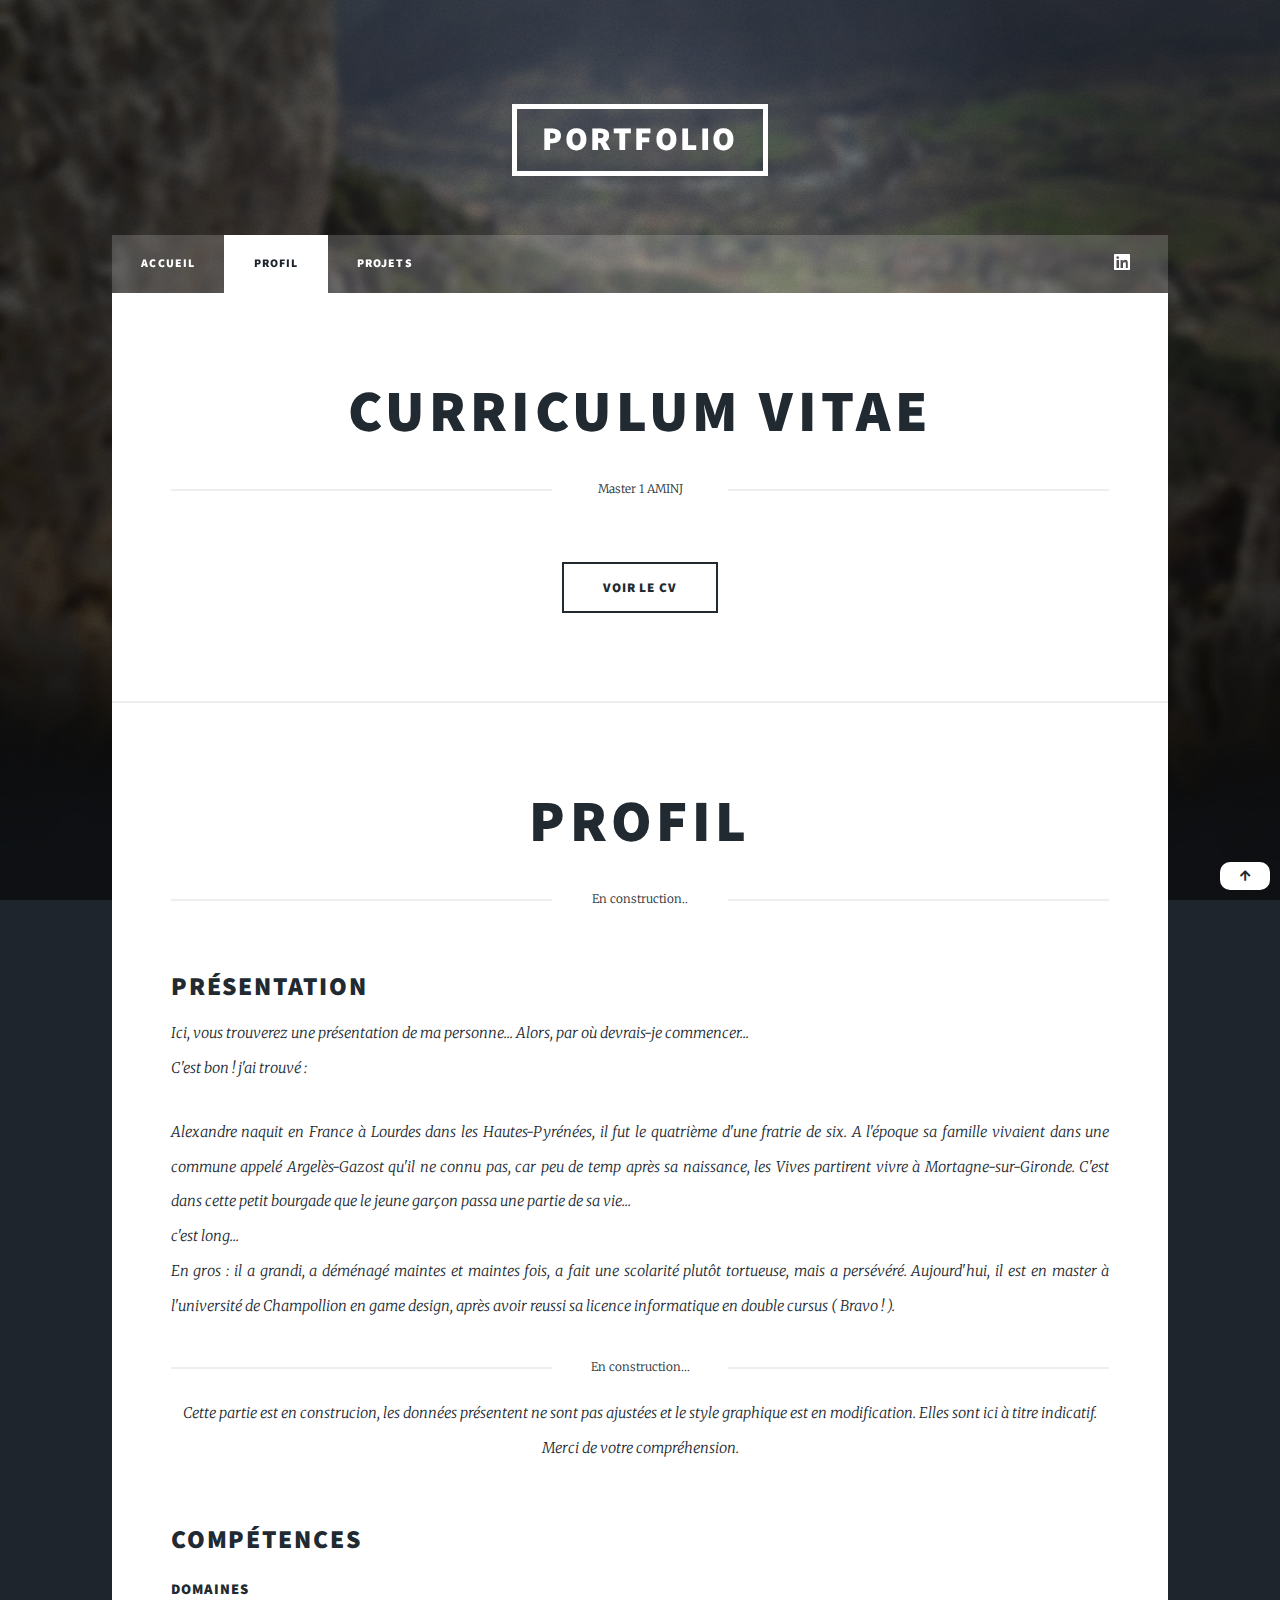
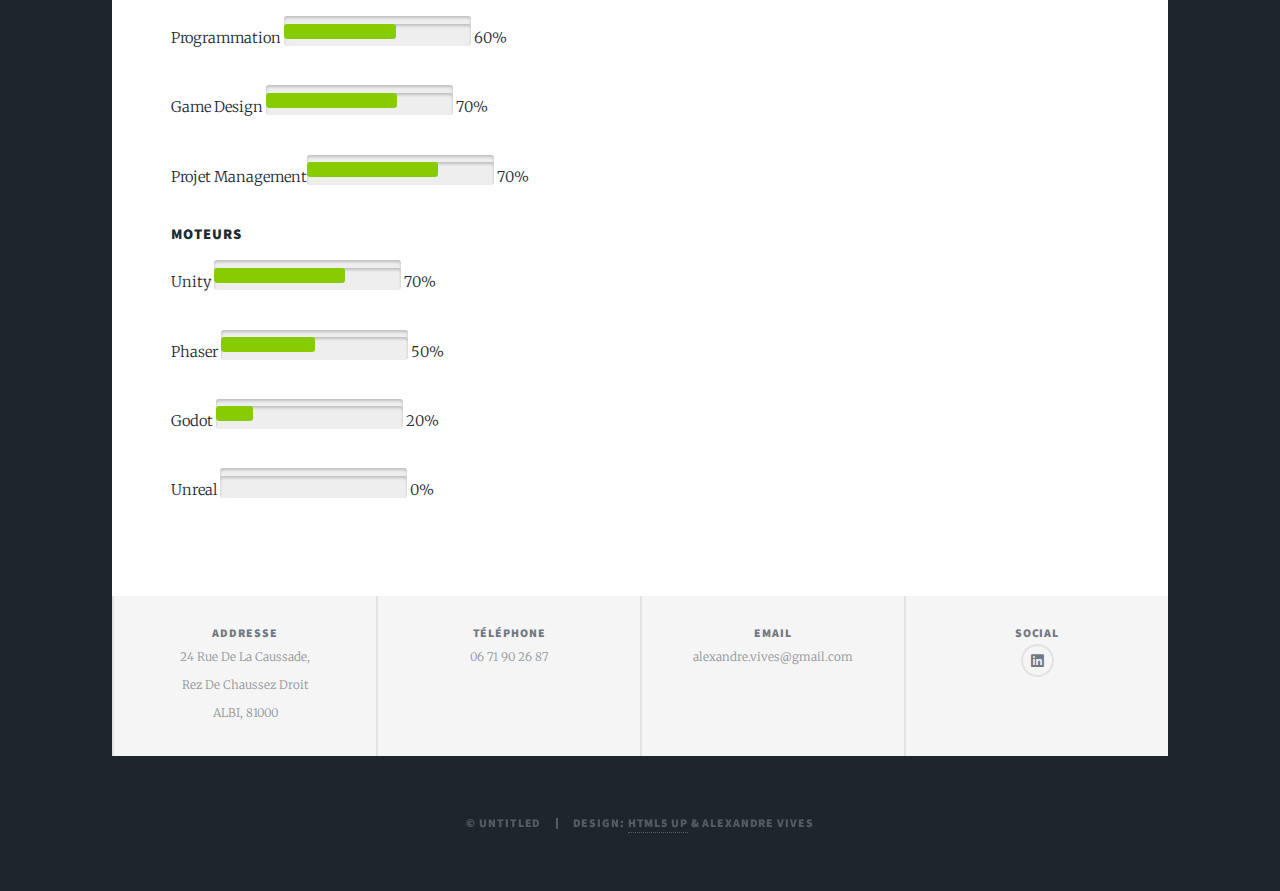
==== commit 99b07a47: "Update profil with unreal jauge" ====
--- a/profil.html
+++ b/profil.html
@@ -86,6 +86,7 @@
 											<p>Unity <meter min="0" value="70" max="100"></meter> 70%</p>
 											<p>Phaser <meter min="0" value="50" max="100"></meter> 50%</p>
 											<p>Godot <meter min="0" value="20" max="100"></meter> 20%</p>
+											<p>Unreal <meter min="0" value="0" max="100"></meter> 0%</p>
 										</div>
 									</div>
 								</div>
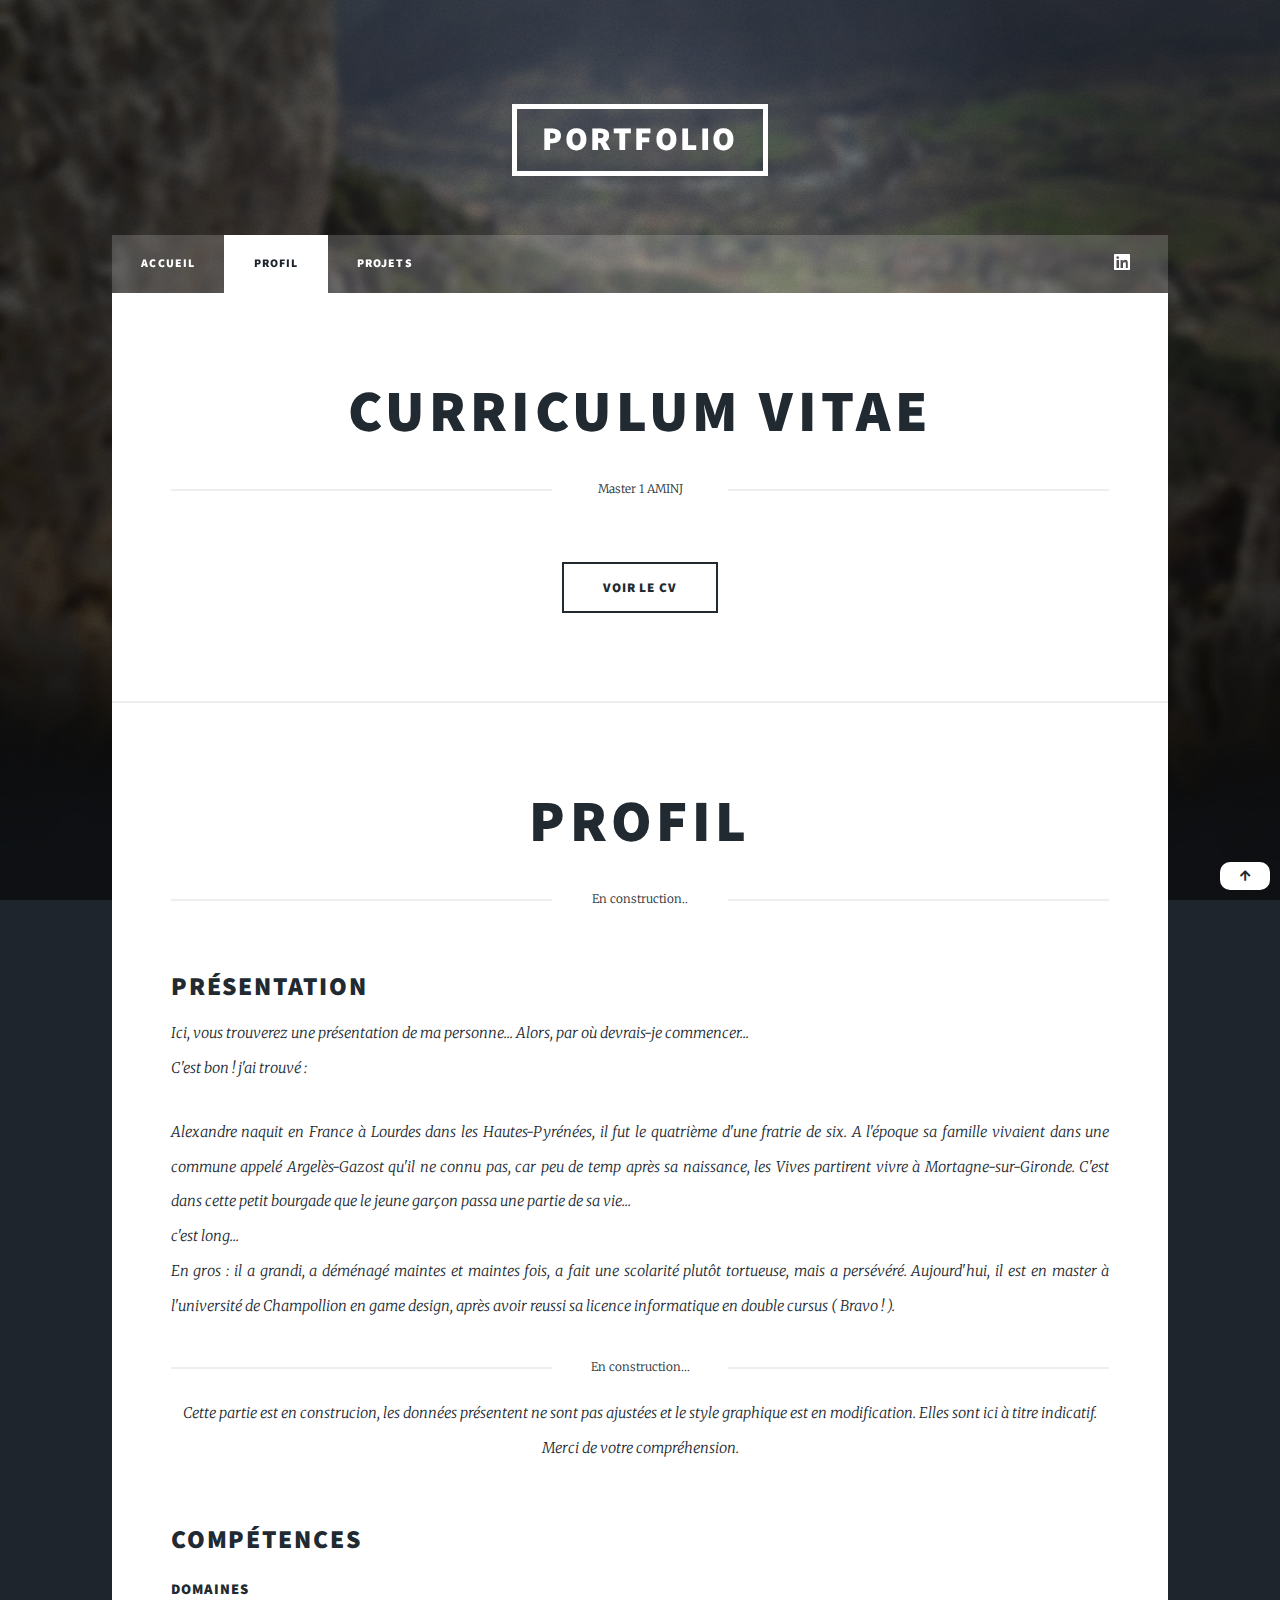
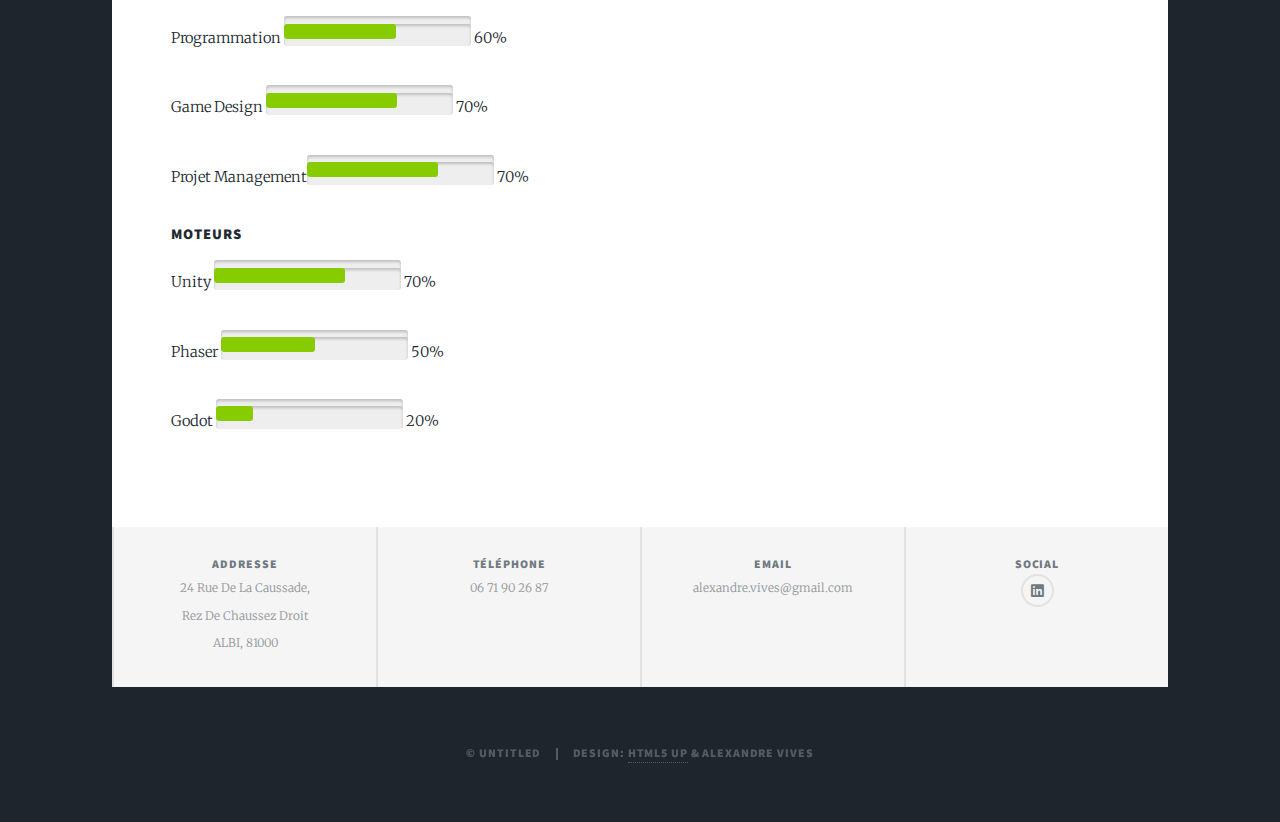
==== commit 98964a25: "suppression unreal" ====
--- a/profil.html
+++ b/profil.html
@@ -86,7 +86,6 @@
 											<p>Unity <meter min="0" value="70" max="100"></meter> 70%</p>
 											<p>Phaser <meter min="0" value="50" max="100"></meter> 50%</p>
 											<p>Godot <meter min="0" value="20" max="100"></meter> 20%</p>
-											<p>Unreal <meter min="0" value="0" max="100"></meter> 0%</p>
 										</div>
 									</div>
 								</div>
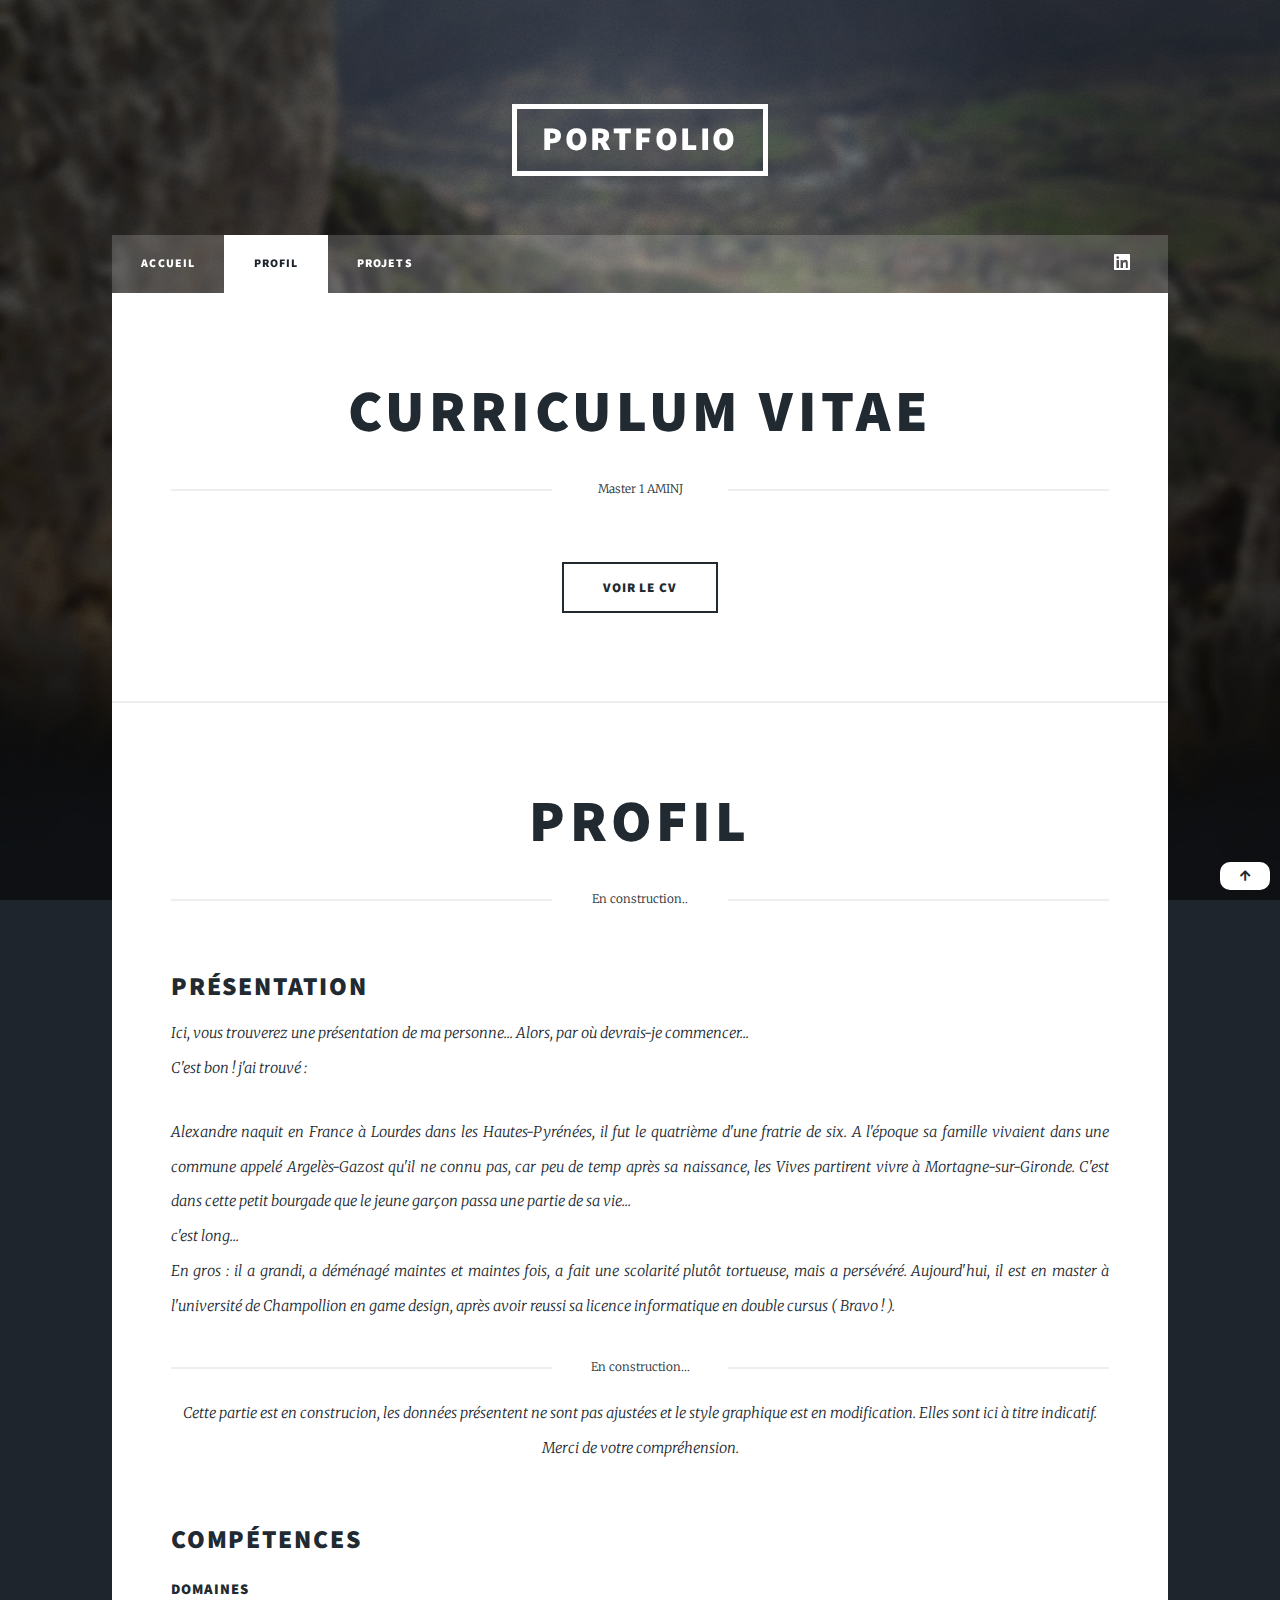
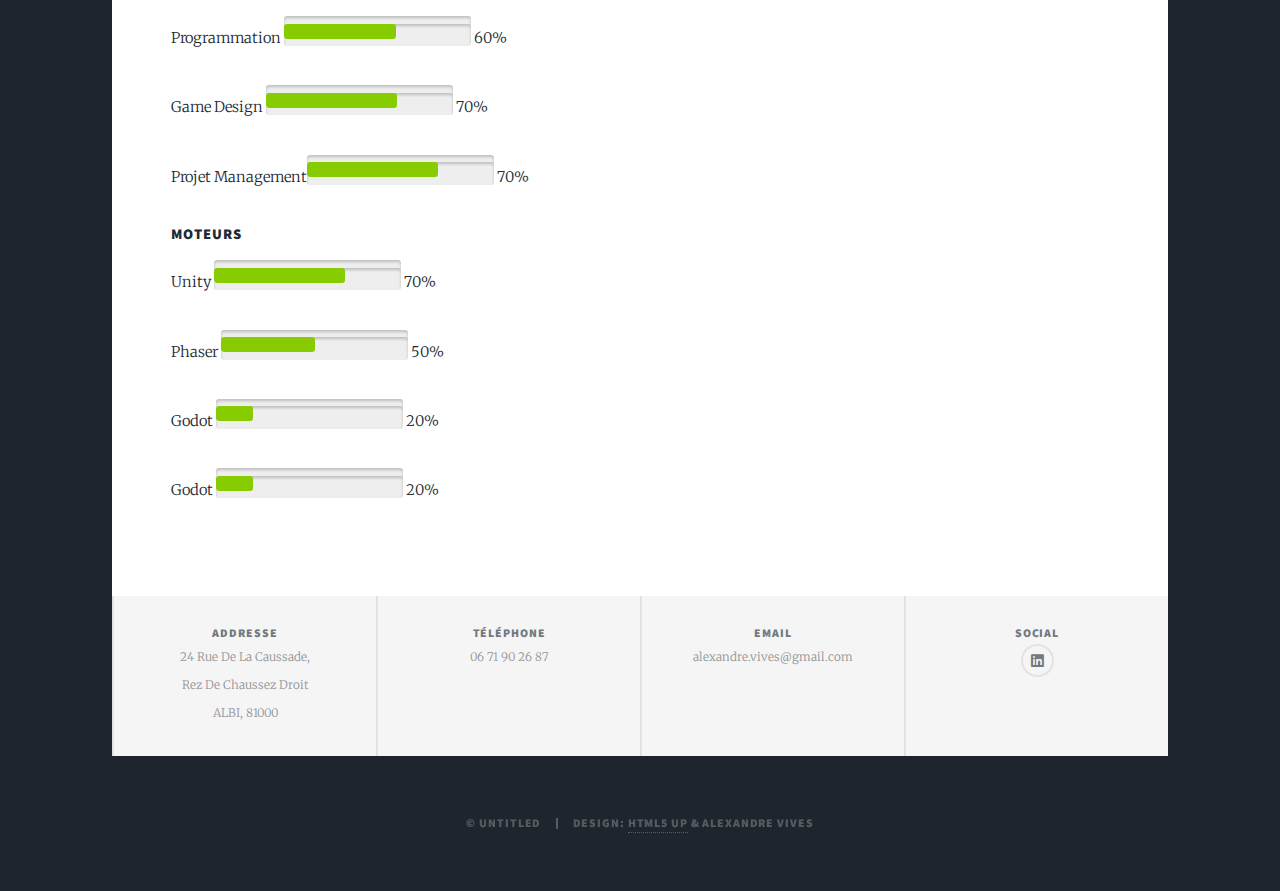
==== commit a1963b78: "Update profil.html" ====
--- a/profil.html
+++ b/profil.html
@@ -86,6 +86,7 @@
 											<p>Unity <meter min="0" value="70" max="100"></meter> 70%</p>
 											<p>Phaser <meter min="0" value="50" max="100"></meter> 50%</p>
 											<p>Godot <meter min="0" value="20" max="100"></meter> 20%</p>
+											<p>Godot <meter min="0" value="20" max="100"></meter> 20%</p>
 										</div>
 									</div>
 								</div>
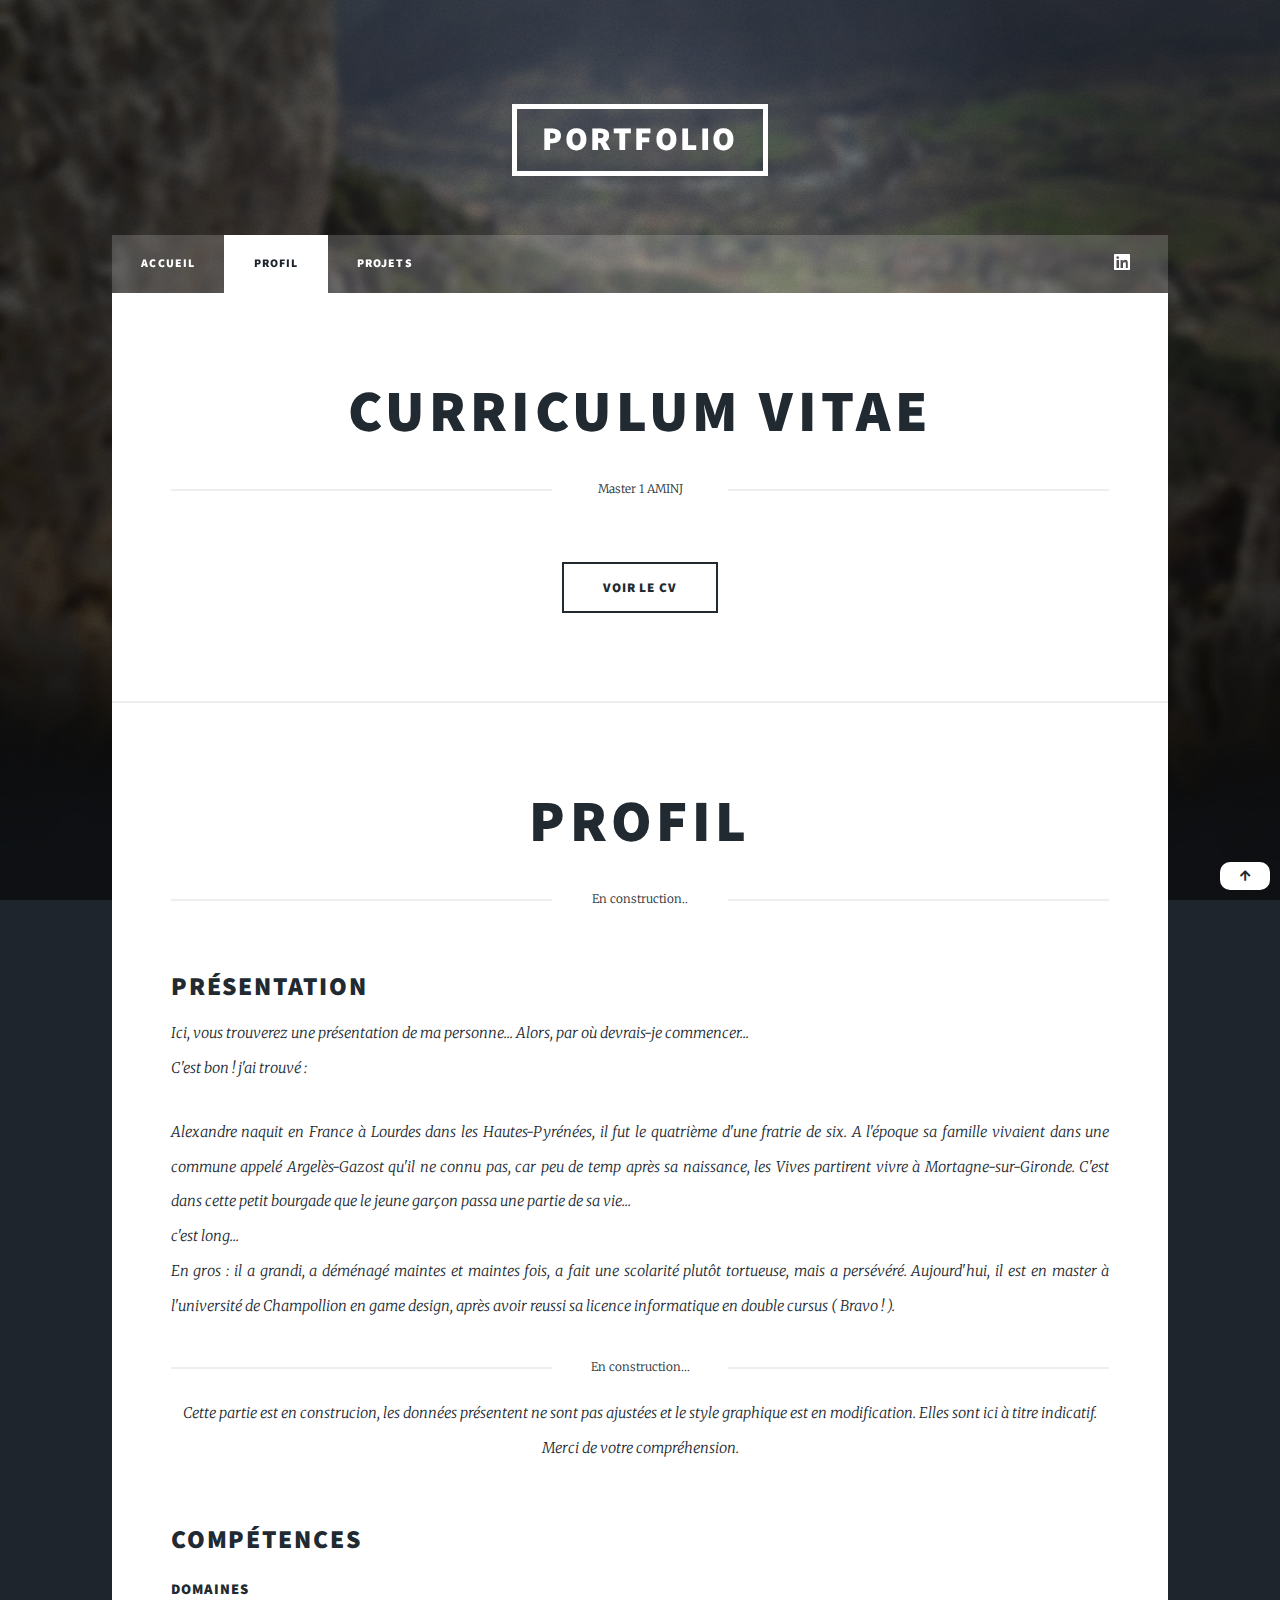
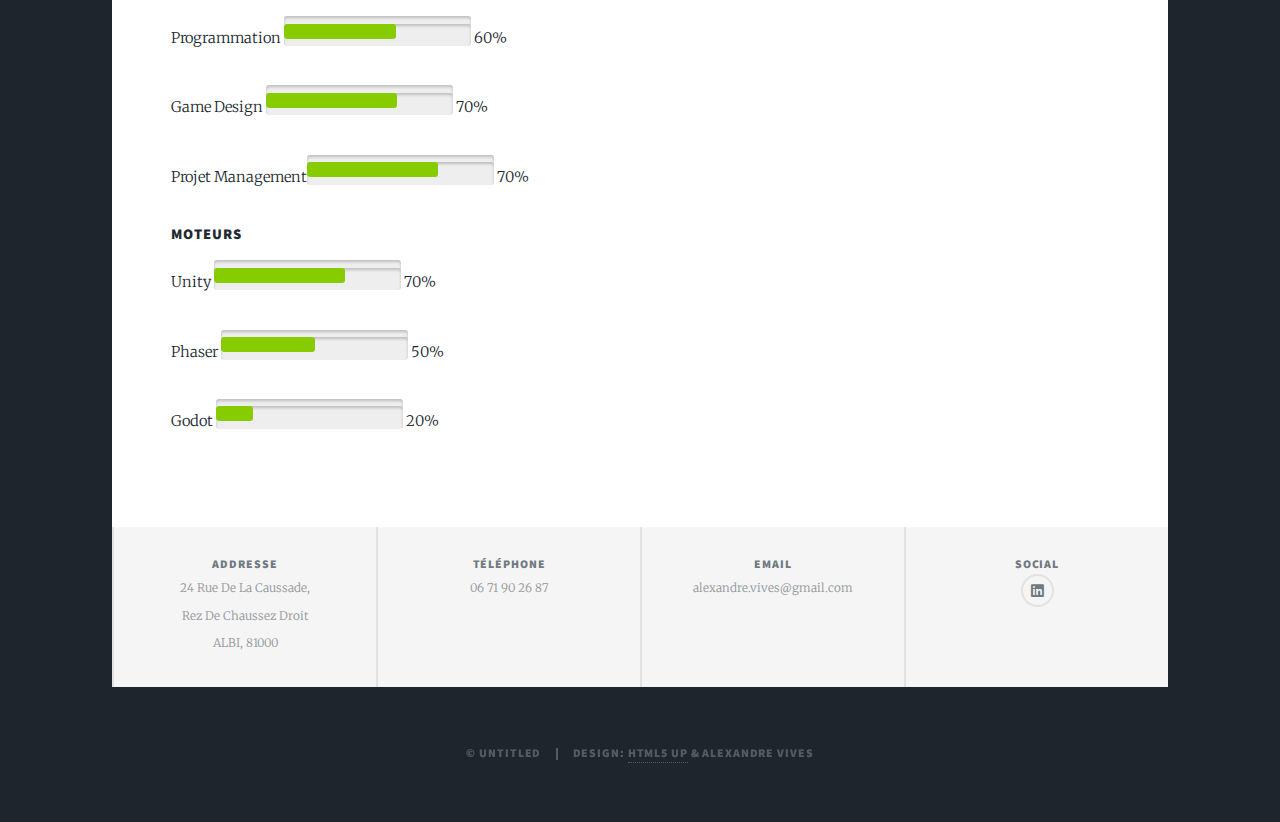
==== commit d0e4f4f7: "Update profil.html" ====
--- a/profil.html
+++ b/profil.html
@@ -86,7 +86,6 @@
 											<p>Unity <meter min="0" value="70" max="100"></meter> 70%</p>
 											<p>Phaser <meter min="0" value="50" max="100"></meter> 50%</p>
 											<p>Godot <meter min="0" value="20" max="100"></meter> 20%</p>
-											<p>Godot <meter min="0" value="20" max="100"></meter> 20%</p>
 										</div>
 									</div>
 								</div>
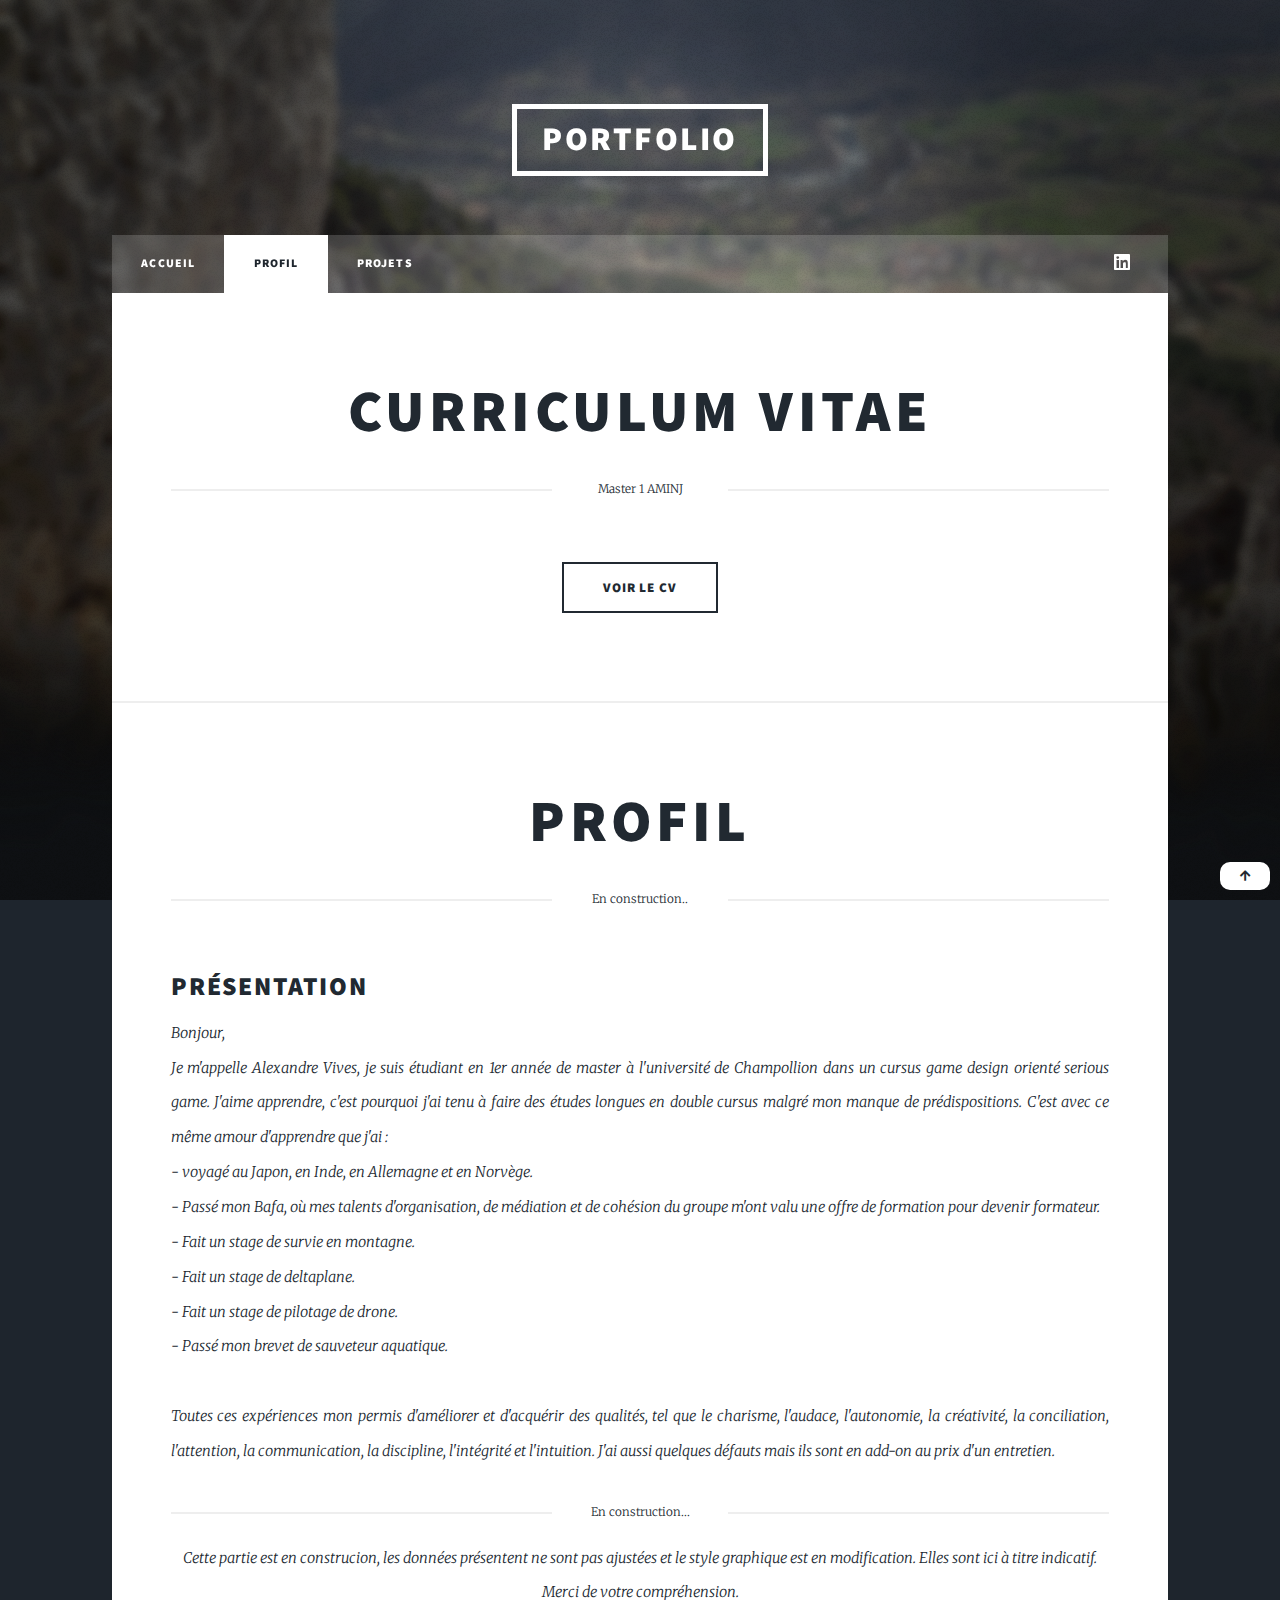
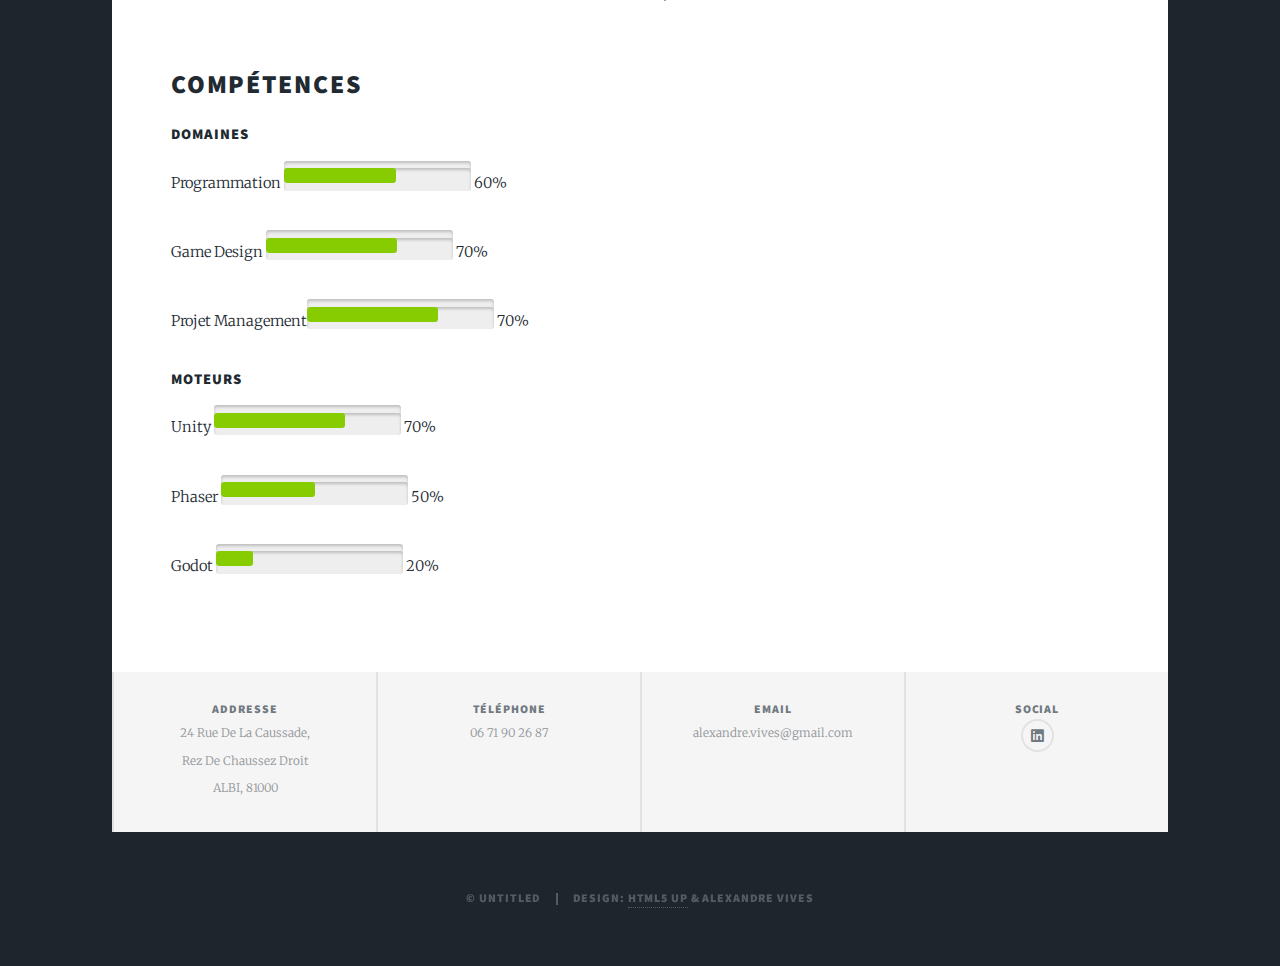
==== commit bf5d524e: "Update profil.html" ====
--- a/profil.html
+++ b/profil.html
@@ -53,10 +53,16 @@
 							<article>
 								<header>
 									<h2>Présentation</h2>
-									<p>Ici, vous trouverez une présentation de ma personne... Alors, par où devrais-je commencer...</br>
-										C'est bon ! j'ai trouvé :</p>
-									<p><em>Alexandre naquit en France à Lourdes dans les Hautes-Pyrénées, il fut le quatrième d'une fratrie de six. A l'époque sa famille vivaient dans une commune appelé Argelès-Gazost qu'il ne connu pas, car peu de temp après sa naissance, les Vives partirent vivre à Mortagne-sur-Gironde. C'est dans cette petit bourgade que le jeune garçon passa une partie de sa vie...</em> </br>c'est long... </br>
-										En gros : il a grandi, a déménagé maintes et maintes fois, a fait une scolarité plutôt tortueuse, mais a persévéré. Aujourd'hui, il est en master à l'université de Champollion en game design, après avoir reussi sa licence informatique en double cursus ( Bravo ! ). </p>
+									<p>Bonjour,</br>
+										Je m'appelle Alexandre Vives, je suis étudiant en 1er année de master à l'université de Champollion dans un cursus game design orienté serious game. J'aime apprendre, c'est pourquoi j'ai tenu à faire des études longues en double cursus malgré mon manque de prédispositions. C'est avec ce même amour d'apprendre que j'ai :</br>
+										- voyagé au Japon, en Inde, en Allemagne et en Norvège.</br>
+										- Passé mon Bafa, où mes talents d'organisation, de médiation et de cohésion du groupe m'ont valu une offre de formation pour devenir formateur.</br>
+										- Fait un stage de survie en montagne.</br>
+										- Fait un stage de deltaplane.</br>
+										- Fait un stage de pilotage de drone.</br>
+										- Passé mon brevet de sauveteur aquatique.</br></br>
+										Toutes ces expériences mon permis d'améliorer et d'acquérir des qualités, tel que le charisme, l'audace, l'autonomie, la créativité, la conciliation, l'attention, la communication, la discipline, l'intégrité et l'intuition.
+										J'ai aussi quelques défauts mais ils sont en add-on au prix d'un entretien.</p>
 								</header>
 							</article>
 							
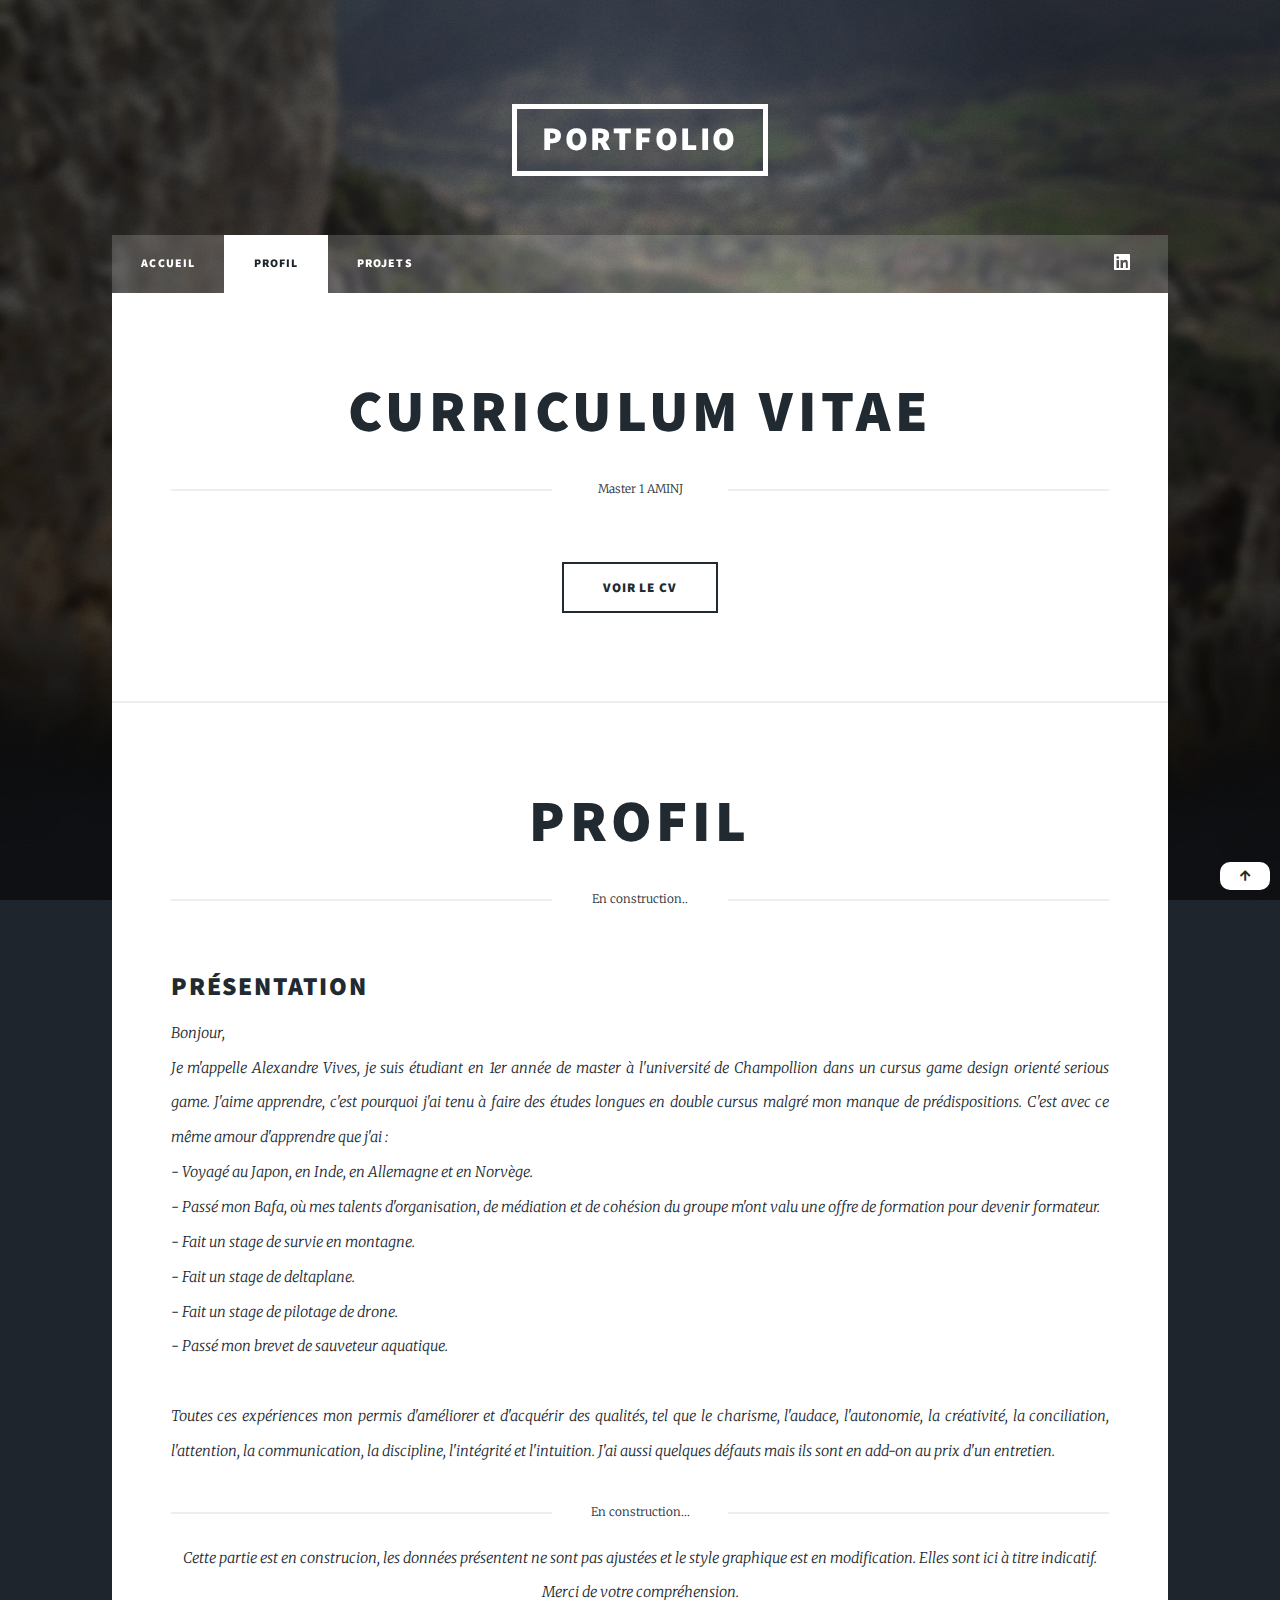
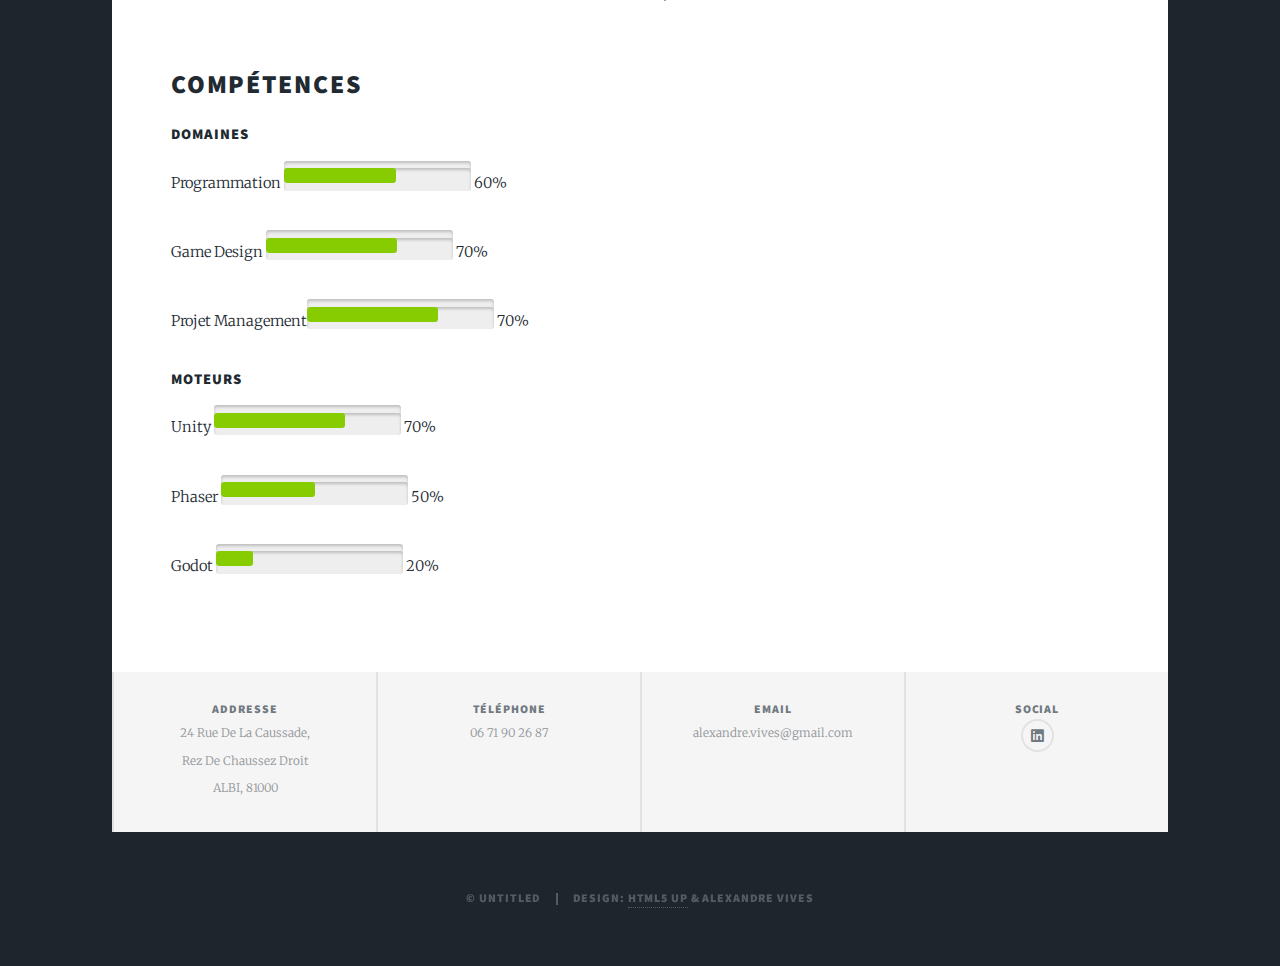
==== commit 36f1ae12: "Update profil.html" ====
--- a/profil.html
+++ b/profil.html
@@ -55,7 +55,7 @@
 									<h2>Présentation</h2>
 									<p>Bonjour,</br>
 										Je m'appelle Alexandre Vives, je suis étudiant en 1er année de master à l'université de Champollion dans un cursus game design orienté serious game. J'aime apprendre, c'est pourquoi j'ai tenu à faire des études longues en double cursus malgré mon manque de prédispositions. C'est avec ce même amour d'apprendre que j'ai :</br>
-										- voyagé au Japon, en Inde, en Allemagne et en Norvège.</br>
+										- Voyagé au Japon, en Inde, en Allemagne et en Norvège.</br>
 										- Passé mon Bafa, où mes talents d'organisation, de médiation et de cohésion du groupe m'ont valu une offre de formation pour devenir formateur.</br>
 										- Fait un stage de survie en montagne.</br>
 										- Fait un stage de deltaplane.</br>
